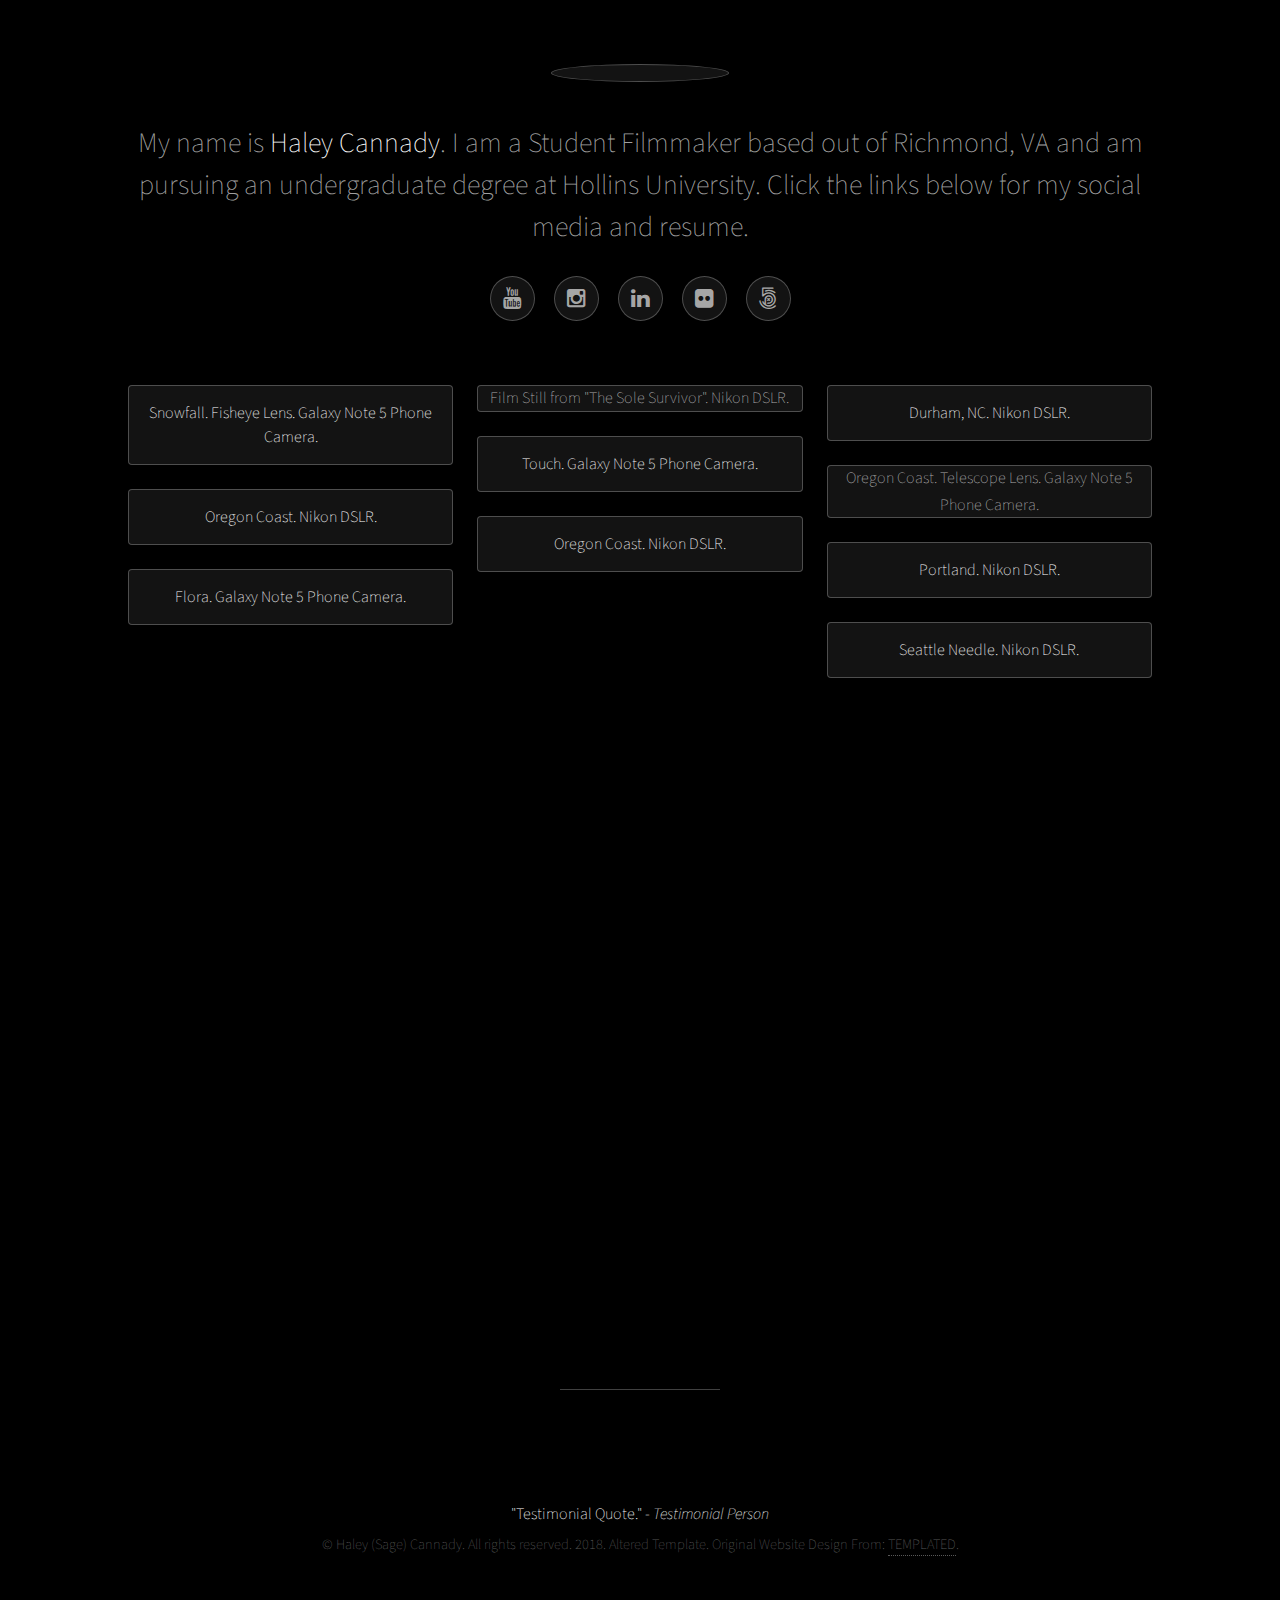
==== index.html @ d5cdd7e7 "Update index.html" ====
<!DOCTYPE HTML>
<!--
	Moon Boy / Haley Cannady
	templated.co @templatedco
	Released for free under the Creative Commons Attribution 3.0 license (templated.co/license)
-->
<html>
	<head>
		<title>Haley Cannady</title>
		<meta charset="utf-8" />
		<meta name="viewport" content="width=device-width, initial-scale=1" />
		<link rel="stylesheet" href="assets/css/main.css" />
	</head>
	<body>

		<!-- Wrapper -->
			<div id="wrapper">

				<!-- Header -->
					<header id="header">
						<span class="avatar"><img src="https://scontent.fric1-1.fna.fbcdn.net/v/t31.0-8/25734127_1582555511839461_4975050147389062259_o.jpg?oh=eb631af591cefde123b485d53cfb34c1&oe=5AF61FCA" alt="" /></span>
						<h1>My name is <strong>Haley Cannady</strong>. I am a Student Filmmaker based out of Richmond, VA and am pursuing an undergraduate degree at
							Hollins University. Click the links below for my social media and resume. <br/></h1>
						<ul class="icons">
							<li><a href="https://www.youtube.com/channel/UCWHWy0XmYpJNbeJctvsEwhA?view_as=subscriber" class="icon style2 fa-youtube"><span class="label">YouTube</span></a></li>
							<li><a href="http://instagram.com/haley.enby/" class="icon style2 fa-instagram"><span class="label">Instagram</span></a></li>
							<li><a href="https://www.linkedin.com/in/haley-c-a7650095/" class="icon style2 fa-linkedin"><span class="label">LinkedIn</span></a></li>
							
							<li><a href="https://www.flickr.com/photos/109452566@N07/" class="icon style2 fa-flickr"><span class="label">Flickr</span></a></li>
							<li><a href="https://docs.google.com/document/d/1BHldwZXmh4MOFCzvn-9ria96l4nuqlLE0DnTk1AbNeA/edit?usp=sharing" class="icon style2 fa-500px"><span class="label">500px</span></a></li>
						</ul>
					</header>

				<!-- Main -->
					<section id="main">

						<!-- Thumbnails -->
							<section class="thumbnails">
								
								<div>
									
									<a href="https://scontent.fric1-1.fna.fbcdn.net/v/t1.0-9/25289227_1575538939207785_6026384958540521913_n.jpg?oh=b5a37dbd33fca67493b76b6307dbc8e8&oe=5AFB6D68">
										<img src="https://scontent.fric1-1.fna.fbcdn.net/v/t1.0-9/25289227_1575538939207785_6026384958540521913_n.jpg?oh=b5a37dbd33fca67493b76b6307dbc8e8&oe=5AFB6D68" alt="" />
										<h3>Snowfall. Fisheye Lens. Galaxy Note 5 Phone Camera.</h3>
									</a>
									<a href="https://scontent.fric1-1.fna.fbcdn.net/v/t31.0-8/19667766_1423302884431392_3955836524807692771_o.jpg?oh=b207fb2671f5d21dd997b18f320eba9c&oe=5AFBEA89">
										<img src="https://scontent.fric1-1.fna.fbcdn.net/v/t31.0-8/19667766_1423302884431392_3955836524807692771_o.jpg?oh=b207fb2671f5d21dd997b18f320eba9c&oe=5AFBEA89" alt="" />
										<h3>Oregon Coast. Nikon DSLR.</h3>
									</a>
									<a href="https://scontent.fric1-1.fna.fbcdn.net/v/t1.0-9/16425787_1272374376190911_5836128299960946914_n.jpg?oh=cfadf21d28d6bdc1be4c9056eb74d18c&oe=5AB23644">
										<img src="https://scontent.fric1-1.fna.fbcdn.net/v/t1.0-9/16425787_1272374376190911_5836128299960946914_n.jpg?oh=cfadf21d28d6bdc1be4c9056eb74d18c&oe=5AB23644" alt="" />
										<h3>Flora. Galaxy Note 5 Phone Camera.</h3>
									</a>
									
								</div>
								
								
								
								
								<div>
									<a href="https://78.media.tumblr.com/37e8f974cc898488645d4db2340b55ce/tumblr_p222ijKlFk1x0465ro2_1280.png">
										<img src="https://78.media.tumblr.com/37e8f974cc898488645d4db2340b55ce/tumblr_p222ijKlFk1x0465ro2_1280.png" alt=""
										<h3>Film Still from "The Sole Survivor". Nikon DSLR.</h3>
							
									<a href="https://scontent.fric1-1.fna.fbcdn.net/v/t31.0-8/15385312_1222842881144061_5099622927341376930_o.jpg?oh=3f4f61f12add662ca950be1e4dcc9495&oe=5ABCD4E4">
										<img src="https://scontent.fric1-1.fna.fbcdn.net/v/t31.0-8/15385312_1222842881144061_5099622927341376930_o.jpg?oh=3f4f61f12add662ca950be1e4dcc9495&oe=5ABCD4E4" alt="" />
										<h3>Touch. Galaxy Note 5 Phone Camera.</h3>
									</a>
									
									<a href="https://scontent.fric1-1.fna.fbcdn.net/v/t31.0-8/19574945_1423312131097134_3594390619895042509_o.jpg?oh=45611ba39d446474f367a12cbf37637c&oe=5AFA096C">
										<img src="https://scontent.fric1-1.fna.fbcdn.net/v/t31.0-8/19574945_1423312131097134_3594390619895042509_o.jpg?oh=45611ba39d446474f367a12cbf37637c&oe=5AFA096C" alt="" />
										<h3>Oregon Coast. Nikon DSLR.</h3>
									</a>
								
									
							
						
								</div>
								
								
								
								<div>
									<a href="https://scontent.fric1-1.fna.fbcdn.net/v/t31.0-8/17834413_1341207252640956_4830466918057448995_o.jpg?oh=d658ee1de7550e0a77082143b8219be1&oe=5AF2BEB8">
										<img src="https://scontent.fric1-1.fna.fbcdn.net/v/t31.0-8/17834413_1341207252640956_4830466918057448995_o.jpg?oh=d658ee1de7550e0a77082143b8219be1&oe=5AF2BEB8" alt="" />
										<h3>Durham, NC. Nikon DSLR.</h3>
									</a>
									<a href="https://scontent.fric1-1.fna.fbcdn.net/v/t1.0-9/19510262_1417466561681691_4295047868784016882_n.jpg?oh=a0f4b514e1fb6064bda4aa5bce4b79d9&oe=5AC1209B">
										<img src="https://scontent.fric1-1.fna.fbcdn.net/v/t1.0-9/19510262_1417466561681691_4295047868784016882_n.jpg?oh=a0f4b514e1fb6064bda4aa5bce4b79d9&oe=5AC1209B" alt=""
										     <h3>Oregon Coast. Telescope Lens. Galaxy Note 5 Phone Camera.</h3>
									</a>
										     
									<a href="https://scontent.fric1-1.fna.fbcdn.net/v/t31.0-8/19488877_1423309244430756_1267019861125192186_o.jpg?oh=cfaf5461f1bddb83ee395c773975ff0c&oe=5AF8BB28">
										<img src="https://scontent.fric1-1.fna.fbcdn.net/v/t31.0-8/19488877_1423309244430756_1267019861125192186_o.jpg?oh=cfaf5461f1bddb83ee395c773975ff0c&oe=5AF8BB28" alt="" />
										<h3>Portland. Nikon DSLR.</h3>
										
									<a href="https://scontent.fric1-1.fna.fbcdn.net/v/t31.0-8/19693408_1423297464431934_7121622503291380096_o.jpg?oh=10377e52cfaabef5353071a21690edab&oe=5ABA5CA9">
										<img src="https://scontent.fric1-1.fna.fbcdn.net/v/t31.0-8/19693408_1423297464431934_7121622503291380096_o.jpg?oh=10377e52cfaabef5353071a21690edab&oe=5ABA5CA9" alt="">
										<h3>Seattle Needle. Nikon DSLR.</h3>
										</a>
								</div>
							</section>
        <center> 
	<iframe width="560" height="315" src="https://www.youtube.com/embed/hv2F-7o_xHo?rel=0" frameborder="0" gesture="media" allow="encrypted-media" allowfullscreen></iframe>
	<iframe width="560" height="315" src="https://www.youtube.com/embed/Ll46Jlo40Gw?rel=0" frameborder="0" gesture="media" allow="encrypted-media" allowfullscreen></iframe>
	</center>
				</section>
				
				

				<!-- Footer -->
					<footer id="footer">
							   <header id="header">
									      <h4> "Testimonial Quote." - <i>Testimonial Person</i> <br/></h4>
						<p>&copy; Haley (Sage) Cannady. All rights reserved. 2018. Altered Template. Original Website Design From: <a href="http://templated.co">TEMPLATED</a>.</p>
					</footer>

			</div>

		<!-- Scripts -->
			<script src="assets/js/jquery.min.js"></script>
			<script src="assets/js/jquery.poptrox.min.js"></script>
			<script src="assets/js/skel.min.js"></script>
			<script src="assets/js/main.js"></script>

	</body>
</html>
---- assets/css/main.css ----
@charset "UTF-8";
@import url(font-awesome.min.css);
@import url("http://fonts.googleapis.com/css?family=Source+Sans+Pro:200");

/*
	Visualize by TEMPLATED
	templated.co @templatedco
	Released for free under the Creative Commons Attribution 3.0 license (templated.co/license)
*/

/* Reset */

	html, body, div, span, applet, object, iframe, h1, h2, h3, h4, h5, h6, p, blockquote, pre, a, abbr, acronym, address, big, cite, code, del, dfn, em, img, ins, kbd, q, s, samp, small, strike, strong, sub, sup, tt, var, b, u, i, center, dl, dt, dd, ol, ul, li, fieldset, form, label, legend, table, caption, tbody, tfoot, thead, tr, th, td, article, aside, canvas, details, embed, figure, figcaption, footer, header, hgroup, menu, nav, output, ruby, section, summary, time, mark, audio, video {
		margin: 0;
		padding: 0;
		border: 0;
		font-size: 100%;
		font: inherit;
		vertical-align: baseline;
	}

	article, aside, details, figcaption, figure, footer, header, hgroup, menu, nav, section {
		display: block;
	}

	body {
		line-height: 1;
	}

	ol, ul {
		list-style: none;
	}

	blockquote, q {
		quotes: none;
	}

	blockquote:before, blockquote:after, q:before, q:after {
		content: '';
		content: none;
	}

	table {
		border-collapse: collapse;
		border-spacing: 0;
	}

	body {
		-webkit-text-size-adjust: none;
	}

/* Box Model */

	*, *:before, *:after {
		-moz-box-sizing: border-box;
		-webkit-box-sizing: border-box;
		box-sizing: border-box;
	}

/* Grid */

	.row {
		border-bottom: solid 1px transparent;
		-moz-box-sizing: border-box;
		-webkit-box-sizing: border-box;
		box-sizing: border-box;
	}

	.row > * {
		float: left;
		-moz-box-sizing: border-box;
		-webkit-box-sizing: border-box;
		box-sizing: border-box;
	}

	.row:after, .row:before {
		content: '';
		display: block;
		clear: both;
		height: 0;
	}

	.row.uniform > * > :first-child {
		margin-top: 0;
	}

	.row.uniform > * > :last-child {
		margin-bottom: 0;
	}

	.row.\30 \25 > * {
		padding: 0 0 0 0em;
	}

	.row.\30 \25 {
		margin: 0 0 -1px 0em;
	}

	.row.uniform.\30 \25 > * {
		padding: 0em 0 0 0em;
	}

	.row.uniform.\30 \25 {
		margin: 0em 0 -1px 0em;
	}

	.row > * {
		padding: 0 0 0 2em;
	}

	.row {
		margin: 0 0 -1px -2em;
	}

	.row.uniform > * {
		padding: 2em 0 0 2em;
	}

	.row.uniform {
		margin: -2em 0 -1px -2em;
	}

	.row.\32 00\25 > * {
		padding: 0 0 0 4em;
	}

	.row.\32 00\25 {
		margin: 0 0 -1px -4em;
	}

	.row.uniform.\32 00\25 > * {
		padding: 4em 0 0 4em;
	}

	.row.uniform.\32 00\25 {
		margin: -4em 0 -1px -4em;
	}

	.row.\31 50\25 > * {
		padding: 0 0 0 3em;
	}

	.row.\31 50\25 {
		margin: 0 0 -1px -3em;
	}

	.row.uniform.\31 50\25 > * {
		padding: 3em 0 0 3em;
	}

	.row.uniform.\31 50\25 {
		margin: -3em 0 -1px -3em;
	}

	.row.\35 0\25 > * {
		padding: 0 0 0 1em;
	}

	.row.\35 0\25 {
		margin: 0 0 -1px -1em;
	}

	.row.uniform.\35 0\25 > * {
		padding: 1em 0 0 1em;
	}

	.row.uniform.\35 0\25 {
		margin: -1em 0 -1px -1em;
	}

	.row.\32 5\25 > * {
		padding: 0 0 0 0.5em;
	}

	.row.\32 5\25 {
		margin: 0 0 -1px -0.5em;
	}

	.row.uniform.\32 5\25 > * {
		padding: 0.5em 0 0 0.5em;
	}

	.row.uniform.\32 5\25 {
		margin: -0.5em 0 -1px -0.5em;
	}

	.\31 2u, .\31 2u\24 {
		width: 100%;
		clear: none;
		margin-left: 0;
	}

	.\31 1u, .\31 1u\24 {
		width: 91.6666666667%;
		clear: none;
		margin-left: 0;
	}

	.\31 0u, .\31 0u\24 {
		width: 83.3333333333%;
		clear: none;
		margin-left: 0;
	}

	.\39 u, .\39 u\24 {
		width: 75%;
		clear: none;
		margin-left: 0;
	}

	.\38 u, .\38 u\24 {
		width: 66.6666666667%;
		clear: none;
		margin-left: 0;
	}

	.\37 u, .\37 u\24 {
		width: 58.3333333333%;
		clear: none;
		margin-left: 0;
	}

	.\36 u, .\36 u\24 {
		width: 50%;
		clear: none;
		margin-left: 0;
	}

	.\35 u, .\35 u\24 {
		width: 41.6666666667%;
		clear: none;
		margin-left: 0;
	}

	.\34 u, .\34 u\24 {
		width: 33.3333333333%;
		clear: none;
		margin-left: 0;
	}

	.\33 u, .\33 u\24 {
		width: 25%;
		clear: none;
		margin-left: 0;
	}

	.\32 u, .\32 u\24 {
		width: 16.6666666667%;
		clear: none;
		margin-left: 0;
	}

	.\31 u, .\31 u\24 {
		width: 8.3333333333%;
		clear: none;
		margin-left: 0;
	}

	.\31 2u\24 + *,
	.\31 1u\24 + *,
	.\31 0u\24 + *,
	.\39 u\24 + *,
	.\38 u\24 + *,
	.\37 u\24 + *,
	.\36 u\24 + *,
	.\35 u\24 + *,
	.\34 u\24 + *,
	.\33 u\24 + *,
	.\32 u\24 + *,
	.\31 u\24 + * {
		clear: left;
	}

	.\-11u {
		margin-left: 91.66667%;
	}

	.\-10u {
		margin-left: 83.33333%;
	}

	.\-9u {
		margin-left: 75%;
	}

	.\-8u {
		margin-left: 66.66667%;
	}

	.\-7u {
		margin-left: 58.33333%;
	}

	.\-6u {
		margin-left: 50%;
	}

	.\-5u {
		margin-left: 41.66667%;
	}

	.\-4u {
		margin-left: 33.33333%;
	}

	.\-3u {
		margin-left: 25%;
	}

	.\-2u {
		margin-left: 16.66667%;
	}

	.\-1u {
		margin-left: 8.33333%;
	}

	@media screen and (max-width: 1680px) {

		.row > * {
			padding: 0 0 0 2em;
		}

		.row {
			margin: 0 0 -1px -2em;
		}

		.row.uniform > * {
			padding: 2em 0 0 2em;
		}

		.row.uniform {
			margin: -2em 0 -1px -2em;
		}

		.row.\32 00\25 > * {
			padding: 0 0 0 4em;
		}

		.row.\32 00\25 {
			margin: 0 0 -1px -4em;
		}

		.row.uniform.\32 00\25 > * {
			padding: 4em 0 0 4em;
		}

		.row.uniform.\32 00\25 {
			margin: -4em 0 -1px -4em;
		}

		.row.\31 50\25 > * {
			padding: 0 0 0 3em;
		}

		.row.\31 50\25 {
			margin: 0 0 -1px -3em;
		}

		.row.uniform.\31 50\25 > * {
			padding: 3em 0 0 3em;
		}

		.row.uniform.\31 50\25 {
			margin: -3em 0 -1px -3em;
		}

		.row.\35 0\25 > * {
			padding: 0 0 0 1em;
		}

		.row.\35 0\25 {
			margin: 0 0 -1px -1em;
		}

		.row.uniform.\35 0\25 > * {
			padding: 1em 0 0 1em;
		}

		.row.uniform.\35 0\25 {
			margin: -1em 0 -1px -1em;
		}

		.row.\32 5\25 > * {
			padding: 0 0 0 0.5em;
		}

		.row.\32 5\25 {
			margin: 0 0 -1px -0.5em;
		}

		.row.uniform.\32 5\25 > * {
			padding: 0.5em 0 0 0.5em;
		}

		.row.uniform.\32 5\25 {
			margin: -0.5em 0 -1px -0.5em;
		}

		.\31 2u\28xlarge\29, .\31 2u\24\28xlarge\29 {
			width: 100%;
			clear: none;
			margin-left: 0;
		}

		.\31 1u\28xlarge\29, .\31 1u\24\28xlarge\29 {
			width: 91.6666666667%;
			clear: none;
			margin-left: 0;
		}

		.\31 0u\28xlarge\29, .\31 0u\24\28xlarge\29 {
			width: 83.3333333333%;
			clear: none;
			margin-left: 0;
		}

		.\39 u\28xlarge\29, .\39 u\24\28xlarge\29 {
			width: 75%;
			clear: none;
			margin-left: 0;
		}

		.\38 u\28xlarge\29, .\38 u\24\28xlarge\29 {
			width: 66.6666666667%;
			clear: none;
			margin-left: 0;
		}

		.\37 u\28xlarge\29, .\37 u\24\28xlarge\29 {
			width: 58.3333333333%;
			clear: none;
			margin-left: 0;
		}

		.\36 u\28xlarge\29, .\36 u\24\28xlarge\29 {
			width: 50%;
			clear: none;
			margin-left: 0;
		}

		.\35 u\28xlarge\29, .\35 u\24\28xlarge\29 {
			width: 41.6666666667%;
			clear: none;
			margin-left: 0;
		}

		.\34 u\28xlarge\29, .\34 u\24\28xlarge\29 {
			width: 33.3333333333%;
			clear: none;
			margin-left: 0;
		}

		.\33 u\28xlarge\29, .\33 u\24\28xlarge\29 {
			width: 25%;
			clear: none;
			margin-left: 0;
		}

		.\32 u\28xlarge\29, .\32 u\24\28xlarge\29 {
			width: 16.6666666667%;
			clear: none;
			margin-left: 0;
		}

		.\31 u\28xlarge\29, .\31 u\24\28xlarge\29 {
			width: 8.3333333333%;
			clear: none;
			margin-left: 0;
		}

		.\31 2u\24\28xlarge\29 + *,
		.\31 1u\24\28xlarge\29 + *,
		.\31 0u\24\28xlarge\29 + *,
		.\39 u\24\28xlarge\29 + *,
		.\38 u\24\28xlarge\29 + *,
		.\37 u\24\28xlarge\29 + *,
		.\36 u\24\28xlarge\29 + *,
		.\35 u\24\28xlarge\29 + *,
		.\34 u\24\28xlarge\29 + *,
		.\33 u\24\28xlarge\29 + *,
		.\32 u\24\28xlarge\29 + *,
		.\31 u\24\28xlarge\29 + * {
			clear: left;
		}

		.\-11u\28xlarge\29 {
			margin-left: 91.66667%;
		}

		.\-10u\28xlarge\29 {
			margin-left: 83.33333%;
		}

		.\-9u\28xlarge\29 {
			margin-left: 75%;
		}

		.\-8u\28xlarge\29 {
			margin-left: 66.66667%;
		}

		.\-7u\28xlarge\29 {
			margin-left: 58.33333%;
		}

		.\-6u\28xlarge\29 {
			margin-left: 50%;
		}

		.\-5u\28xlarge\29 {
			margin-left: 41.66667%;
		}

		.\-4u\28xlarge\29 {
			margin-left: 33.33333%;
		}

		.\-3u\28xlarge\29 {
			margin-left: 25%;
		}

		.\-2u\28xlarge\29 {
			margin-left: 16.66667%;
		}

		.\-1u\28xlarge\29 {
			margin-left: 8.33333%;
		}

	}

	@media screen and (max-width: 1280px) {

		.row > * {
			padding: 0 0 0 2em;
		}

		.row {
			margin: 0 0 -1px -2em;
		}

		.row.uniform > * {
			padding: 2em 0 0 2em;
		}

		.row.uniform {
			margin: -2em 0 -1px -2em;
		}

		.row.\32 00\25 > * {
			padding: 0 0 0 4em;
		}

		.row.\32 00\25 {
			margin: 0 0 -1px -4em;
		}

		.row.uniform.\32 00\25 > * {
			padding: 4em 0 0 4em;
		}

		.row.uniform.\32 00\25 {
			margin: -4em 0 -1px -4em;
		}

		.row.\31 50\25 > * {
			padding: 0 0 0 3em;
		}

		.row.\31 50\25 {
			margin: 0 0 -1px -3em;
		}

		.row.uniform.\31 50\25 > * {
			padding: 3em 0 0 3em;
		}

		.row.uniform.\31 50\25 {
			margin: -3em 0 -1px -3em;
		}

		.row.\35 0\25 > * {
			padding: 0 0 0 1em;
		}

		.row.\35 0\25 {
			margin: 0 0 -1px -1em;
		}

		.row.uniform.\35 0\25 > * {
			padding: 1em 0 0 1em;
		}

		.row.uniform.\35 0\25 {
			margin: -1em 0 -1px -1em;
		}

		.row.\32 5\25 > * {
			padding: 0 0 0 0.5em;
		}

		.row.\32 5\25 {
			margin: 0 0 -1px -0.5em;
		}

		.row.uniform.\32 5\25 > * {
			padding: 0.5em 0 0 0.5em;
		}

		.row.uniform.\32 5\25 {
			margin: -0.5em 0 -1px -0.5em;
		}

		.\31 2u\28large\29, .\31 2u\24\28large\29 {
			width: 100%;
			clear: none;
			margin-left: 0;
		}

		.\31 1u\28large\29, .\31 1u\24\28large\29 {
			width: 91.6666666667%;
			clear: none;
			margin-left: 0;
		}

		.\31 0u\28large\29, .\31 0u\24\28large\29 {
			width: 83.3333333333%;
			clear: none;
			margin-left: 0;
		}

		.\39 u\28large\29, .\39 u\24\28large\29 {
			width: 75%;
			clear: none;
			margin-left: 0;
		}

		.\38 u\28large\29, .\38 u\24\28large\29 {
			width: 66.6666666667%;
			clear: none;
			margin-left: 0;
		}

		.\37 u\28large\29, .\37 u\24\28large\29 {
			width: 58.3333333333%;
			clear: none;
			margin-left: 0;
		}

		.\36 u\28large\29, .\36 u\24\28large\29 {
			width: 50%;
			clear: none;
			margin-left: 0;
		}

		.\35 u\28large\29, .\35 u\24\28large\29 {
			width: 41.6666666667%;
			clear: none;
			margin-left: 0;
		}

		.\34 u\28large\29, .\34 u\24\28large\29 {
			width: 33.3333333333%;
			clear: none;
			margin-left: 0;
		}

		.\33 u\28large\29, .\33 u\24\28large\29 {
			width: 25%;
			clear: none;
			margin-left: 0;
		}

		.\32 u\28large\29, .\32 u\24\28large\29 {
			width: 16.6666666667%;
			clear: none;
			margin-left: 0;
		}

		.\31 u\28large\29, .\31 u\24\28large\29 {
			width: 8.3333333333%;
			clear: none;
			margin-left: 0;
		}

		.\31 2u\24\28large\29 + *,
		.\31 1u\24\28large\29 + *,
		.\31 0u\24\28large\29 + *,
		.\39 u\24\28large\29 + *,
		.\38 u\24\28large\29 + *,
		.\37 u\24\28large\29 + *,
		.\36 u\24\28large\29 + *,
		.\35 u\24\28large\29 + *,
		.\34 u\24\28large\29 + *,
		.\33 u\24\28large\29 + *,
		.\32 u\24\28large\29 + *,
		.\31 u\24\28large\29 + * {
			clear: left;
		}

		.\-11u\28large\29 {
			margin-left: 91.66667%;
		}

		.\-10u\28large\29 {
			margin-left: 83.33333%;
		}

		.\-9u\28large\29 {
			margin-left: 75%;
		}

		.\-8u\28large\29 {
			margin-left: 66.66667%;
		}

		.\-7u\28large\29 {
			margin-left: 58.33333%;
		}

		.\-6u\28large\29 {
			margin-left: 50%;
		}

		.\-5u\28large\29 {
			margin-left: 41.66667%;
		}

		.\-4u\28large\29 {
			margin-left: 33.33333%;
		}

		.\-3u\28large\29 {
			margin-left: 25%;
		}

		.\-2u\28large\29 {
			margin-left: 16.66667%;
		}

		.\-1u\28large\29 {
			margin-left: 8.33333%;
		}

	}

	@media screen and (max-width: 980px) {

		.row > * {
			padding: 0 0 0 2em;
		}

		.row {
			margin: 0 0 -1px -2em;
		}

		.row.uniform > * {
			padding: 2em 0 0 2em;
		}

		.row.uniform {
			margin: -2em 0 -1px -2em;
		}

		.row.\32 00\25 > * {
			padding: 0 0 0 4em;
		}

		.row.\32 00\25 {
			margin: 0 0 -1px -4em;
		}

		.row.uniform.\32 00\25 > * {
			padding: 4em 0 0 4em;
		}

		.row.uniform.\32 00\25 {
			margin: -4em 0 -1px -4em;
		}

		.row.\31 50\25 > * {
			padding: 0 0 0 3em;
		}

		.row.\31 50\25 {
			margin: 0 0 -1px -3em;
		}

		.row.uniform.\31 50\25 > * {
			padding: 3em 0 0 3em;
		}

		.row.uniform.\31 50\25 {
			margin: -3em 0 -1px -3em;
		}

		.row.\35 0\25 > * {
			padding: 0 0 0 1em;
		}

		.row.\35 0\25 {
			margin: 0 0 -1px -1em;
		}

		.row.uniform.\35 0\25 > * {
			padding: 1em 0 0 1em;
		}

		.row.uniform.\35 0\25 {
			margin: -1em 0 -1px -1em;
		}

		.row.\32 5\25 > * {
			padding: 0 0 0 0.5em;
		}

		.row.\32 5\25 {
			margin: 0 0 -1px -0.5em;
		}

		.row.uniform.\32 5\25 > * {
			padding: 0.5em 0 0 0.5em;
		}

		.row.uniform.\32 5\25 {
			margin: -0.5em 0 -1px -0.5em;
		}

		.\31 2u\28medium\29, .\31 2u\24\28medium\29 {
			width: 100%;
			clear: none;
			margin-left: 0;
		}

		.\31 1u\28medium\29, .\31 1u\24\28medium\29 {
			width: 91.6666666667%;
			clear: none;
			margin-left: 0;
		}

		.\31 0u\28medium\29, .\31 0u\24\28medium\29 {
			width: 83.3333333333%;
			clear: none;
			margin-left: 0;
		}

		.\39 u\28medium\29, .\39 u\24\28medium\29 {
			width: 75%;
			clear: none;
			margin-left: 0;
		}

		.\38 u\28medium\29, .\38 u\24\28medium\29 {
			width: 66.6666666667%;
			clear: none;
			margin-left: 0;
		}

		.\37 u\28medium\29, .\37 u\24\28medium\29 {
			width: 58.3333333333%;
			clear: none;
			margin-left: 0;
		}

		.\36 u\28medium\29, .\36 u\24\28medium\29 {
			width: 50%;
			clear: none;
			margin-left: 0;
		}

		.\35 u\28medium\29, .\35 u\24\28medium\29 {
			width: 41.6666666667%;
			clear: none;
			margin-left: 0;
		}

		.\34 u\28medium\29, .\34 u\24\28medium\29 {
			width: 33.3333333333%;
			clear: none;
			margin-left: 0;
		}

		.\33 u\28medium\29, .\33 u\24\28medium\29 {
			width: 25%;
			clear: none;
			margin-left: 0;
		}

		.\32 u\28medium\29, .\32 u\24\28medium\29 {
			width: 16.6666666667%;
			clear: none;
			margin-left: 0;
		}

		.\31 u\28medium\29, .\31 u\24\28medium\29 {
			width: 8.3333333333%;
			clear: none;
			margin-left: 0;
		}

		.\31 2u\24\28medium\29 + *,
		.\31 1u\24\28medium\29 + *,
		.\31 0u\24\28medium\29 + *,
		.\39 u\24\28medium\29 + *,
		.\38 u\24\28medium\29 + *,
		.\37 u\24\28medium\29 + *,
		.\36 u\24\28medium\29 + *,
		.\35 u\24\28medium\29 + *,
		.\34 u\24\28medium\29 + *,
		.\33 u\24\28medium\29 + *,
		.\32 u\24\28medium\29 + *,
		.\31 u\24\28medium\29 + * {
			clear: left;
		}

		.\-11u\28medium\29 {
			margin-left: 91.66667%;
		}

		.\-10u\28medium\29 {
			margin-left: 83.33333%;
		}

		.\-9u\28medium\29 {
			margin-left: 75%;
		}

		.\-8u\28medium\29 {
			margin-left: 66.66667%;
		}

		.\-7u\28medium\29 {
			margin-left: 58.33333%;
		}

		.\-6u\28medium\29 {
			margin-left: 50%;
		}

		.\-5u\28medium\29 {
			margin-left: 41.66667%;
		}

		.\-4u\28medium\29 {
			margin-left: 33.33333%;
		}

		.\-3u\28medium\29 {
			margin-left: 25%;
		}

		.\-2u\28medium\29 {
			margin-left: 16.66667%;
		}

		.\-1u\28medium\29 {
			margin-left: 8.33333%;
		}

	}

	@media screen and (max-width: 736px) {

		.row > * {
			padding: 0 0 0 2em;
		}

		.row {
			margin: 0 0 -1px -2em;
		}

		.row.uniform > * {
			padding: 2em 0 0 2em;
		}

		.row.uniform {
			margin: -2em 0 -1px -2em;
		}

		.row.\32 00\25 > * {
			padding: 0 0 0 4em;
		}

		.row.\32 00\25 {
			margin: 0 0 -1px -4em;
		}

		.row.uniform.\32 00\25 > * {
			padding: 4em 0 0 4em;
		}

		.row.uniform.\32 00\25 {
			margin: -4em 0 -1px -4em;
		}

		.row.\31 50\25 > * {
			padding: 0 0 0 3em;
		}

		.row.\31 50\25 {
			margin: 0 0 -1px -3em;
		}

		.row.uniform.\31 50\25 > * {
			padding: 3em 0 0 3em;
		}

		.row.uniform.\31 50\25 {
			margin: -3em 0 -1px -3em;
		}

		.row.\35 0\25 > * {
			padding: 0 0 0 1em;
		}

		.row.\35 0\25 {
			margin: 0 0 -1px -1em;
		}

		.row.uniform.\35 0\25 > * {
			padding: 1em 0 0 1em;
		}

		.row.uniform.\35 0\25 {
			margin: -1em 0 -1px -1em;
		}

		.row.\32 5\25 > * {
			padding: 0 0 0 0.5em;
		}

		.row.\32 5\25 {
			margin: 0 0 -1px -0.5em;
		}

		.row.uniform.\32 5\25 > * {
			padding: 0.5em 0 0 0.5em;
		}

		.row.uniform.\32 5\25 {
			margin: -0.5em 0 -1px -0.5em;
		}

		.\31 2u\28small\29, .\31 2u\24\28small\29 {
			width: 100%;
			clear: none;
			margin-left: 0;
		}

		.\31 1u\28small\29, .\31 1u\24\28small\29 {
			width: 91.6666666667%;
			clear: none;
			margin-left: 0;
		}

		.\31 0u\28small\29, .\31 0u\24\28small\29 {
			width: 83.3333333333%;
			clear: none;
			margin-left: 0;
		}

		.\39 u\28small\29, .\39 u\24\28small\29 {
			width: 75%;
			clear: none;
			margin-left: 0;
		}

		.\38 u\28small\29, .\38 u\24\28small\29 {
			width: 66.6666666667%;
			clear: none;
			margin-left: 0;
		}

		.\37 u\28small\29, .\37 u\24\28small\29 {
			width: 58.3333333333%;
			clear: none;
			margin-left: 0;
		}

		.\36 u\28small\29, .\36 u\24\28small\29 {
			width: 50%;
			clear: none;
			margin-left: 0;
		}

		.\35 u\28small\29, .\35 u\24\28small\29 {
			width: 41.6666666667%;
			clear: none;
			margin-left: 0;
		}

		.\34 u\28small\29, .\34 u\24\28small\29 {
			width: 33.3333333333%;
			clear: none;
			margin-left: 0;
		}

		.\33 u\28small\29, .\33 u\24\28small\29 {
			width: 25%;
			clear: none;
			margin-left: 0;
		}

		.\32 u\28small\29, .\32 u\24\28small\29 {
			width: 16.6666666667%;
			clear: none;
			margin-left: 0;
		}

		.\31 u\28small\29, .\31 u\24\28small\29 {
			width: 8.3333333333%;
			clear: none;
			margin-left: 0;
		}

		.\31 2u\24\28small\29 + *,
		.\31 1u\24\28small\29 + *,
		.\31 0u\24\28small\29 + *,
		.\39 u\24\28small\29 + *,
		.\38 u\24\28small\29 + *,
		.\37 u\24\28small\29 + *,
		.\36 u\24\28small\29 + *,
		.\35 u\24\28small\29 + *,
		.\34 u\24\28small\29 + *,
		.\33 u\24\28small\29 + *,
		.\32 u\24\28small\29 + *,
		.\31 u\24\28small\29 + * {
			clear: left;
		}

		.\-11u\28small\29 {
			margin-left: 91.66667%;
		}

		.\-10u\28small\29 {
			margin-left: 83.33333%;
		}

		.\-9u\28small\29 {
			margin-left: 75%;
		}

		.\-8u\28small\29 {
			margin-left: 66.66667%;
		}

		.\-7u\28small\29 {
			margin-left: 58.33333%;
		}

		.\-6u\28small\29 {
			margin-left: 50%;
		}

		.\-5u\28small\29 {
			margin-left: 41.66667%;
		}

		.\-4u\28small\29 {
			margin-left: 33.33333%;
		}

		.\-3u\28small\29 {
			margin-left: 25%;
		}

		.\-2u\28small\29 {
			margin-left: 16.66667%;
		}

		.\-1u\28small\29 {
			margin-left: 8.33333%;
		}

	}

	@media screen and (max-width: 480px) {

		.row > * {
			padding: 0 0 0 2em;
		}

		.row {
			margin: 0 0 -1px -2em;
		}

		.row.uniform > * {
			padding: 2em 0 0 2em;
		}

		.row.uniform {
			margin: -2em 0 -1px -2em;
		}

		.row.\32 00\25 > * {
			padding: 0 0 0 4em;
		}

		.row.\32 00\25 {
			margin: 0 0 -1px -4em;
		}

		.row.uniform.\32 00\25 > * {
			padding: 4em 0 0 4em;
		}

		.row.uniform.\32 00\25 {
			margin: -4em 0 -1px -4em;
		}

		.row.\31 50\25 > * {
			padding: 0 0 0 3em;
		}

		.row.\31 50\25 {
			margin: 0 0 -1px -3em;
		}

		.row.uniform.\31 50\25 > * {
			padding: 3em 0 0 3em;
		}

		.row.uniform.\31 50\25 {
			margin: -3em 0 -1px -3em;
		}

		.row.\35 0\25 > * {
			padding: 0 0 0 1em;
		}

		.row.\35 0\25 {
			margin: 0 0 -1px -1em;
		}

		.row.uniform.\35 0\25 > * {
			padding: 1em 0 0 1em;
		}

		.row.uniform.\35 0\25 {
			margin: -1em 0 -1px -1em;
		}

		.row.\32 5\25 > * {
			padding: 0 0 0 0.5em;
		}

		.row.\32 5\25 {
			margin: 0 0 -1px -0.5em;
		}

		.row.uniform.\32 5\25 > * {
			padding: 0.5em 0 0 0.5em;
		}

		.row.uniform.\32 5\25 {
			margin: -0.5em 0 -1px -0.5em;
		}

		.\31 2u\28xsmall\29, .\31 2u\24\28xsmall\29 {
			width: 100%;
			clear: none;
			margin-left: 0;
		}

		.\31 1u\28xsmall\29, .\31 1u\24\28xsmall\29 {
			width: 91.6666666667%;
			clear: none;
			margin-left: 0;
		}

		.\31 0u\28xsmall\29, .\31 0u\24\28xsmall\29 {
			width: 83.3333333333%;
			clear: none;
			margin-left: 0;
		}

		.\39 u\28xsmall\29, .\39 u\24\28xsmall\29 {
			width: 75%;
			clear: none;
			margin-left: 0;
		}

		.\38 u\28xsmall\29, .\38 u\24\28xsmall\29 {
			width: 66.6666666667%;
			clear: none;
			margin-left: 0;
		}

		.\37 u\28xsmall\29, .\37 u\24\28xsmall\29 {
			width: 58.3333333333%;
			clear: none;
			margin-left: 0;
		}

		.\36 u\28xsmall\29, .\36 u\24\28xsmall\29 {
			width: 50%;
			clear: none;
			margin-left: 0;
		}

		.\35 u\28xsmall\29, .\35 u\24\28xsmall\29 {
			width: 41.6666666667%;
			clear: none;
			margin-left: 0;
		}

		.\34 u\28xsmall\29, .\34 u\24\28xsmall\29 {
			width: 33.3333333333%;
			clear: none;
			margin-left: 0;
		}

		.\33 u\28xsmall\29, .\33 u\24\28xsmall\29 {
			width: 25%;
			clear: none;
			margin-left: 0;
		}

		.\32 u\28xsmall\29, .\32 u\24\28xsmall\29 {
			width: 16.6666666667%;
			clear: none;
			margin-left: 0;
		}

		.\31 u\28xsmall\29, .\31 u\24\28xsmall\29 {
			width: 8.3333333333%;
			clear: none;
			margin-left: 0;
		}

		.\31 2u\24\28xsmall\29 + *,
		.\31 1u\24\28xsmall\29 + *,
		.\31 0u\24\28xsmall\29 + *,
		.\39 u\24\28xsmall\29 + *,
		.\38 u\24\28xsmall\29 + *,
		.\37 u\24\28xsmall\29 + *,
		.\36 u\24\28xsmall\29 + *,
		.\35 u\24\28xsmall\29 + *,
		.\34 u\24\28xsmall\29 + *,
		.\33 u\24\28xsmall\29 + *,
		.\32 u\24\28xsmall\29 + *,
		.\31 u\24\28xsmall\29 + * {
			clear: left;
		}

		.\-11u\28xsmall\29 {
			margin-left: 91.66667%;
		}

		.\-10u\28xsmall\29 {
			margin-left: 83.33333%;
		}

		.\-9u\28xsmall\29 {
			margin-left: 75%;
		}

		.\-8u\28xsmall\29 {
			margin-left: 66.66667%;
		}

		.\-7u\28xsmall\29 {
			margin-left: 58.33333%;
		}

		.\-6u\28xsmall\29 {
			margin-left: 50%;
		}

		.\-5u\28xsmall\29 {
			margin-left: 41.66667%;
		}

		.\-4u\28xsmall\29 {
			margin-left: 33.33333%;
		}

		.\-3u\28xsmall\29 {
			margin-left: 25%;
		}

		.\-2u\28xsmall\29 {
			margin-left: 16.66667%;
		}

		.\-1u\28xsmall\29 {
			margin-left: 8.33333%;
		}

	}

/* Basic */

	@-ms-viewport {
		width: device-width;
	}

	body {
		-ms-overflow-style: scrollbar;
	}

	@media screen and (max-width: 480px) {

		html, body {
			min-width: 320px;
		}

	}

	body {
		background-color: #000;
		background-image: url("http://www.solidbackgrounds.com/images/2560x1440/2560x1440-lavender-blue-solid-color-background.jpg");
		background-size: cover;
		background-position: top center;
	}

		body.is-loading *, body.is-loading *:before, body.is-loading *:after {
			-moz-animation: none !important;
			-webkit-animation: none !important;
			-ms-animation: none !important;
			animation: none !important;
			-moz-transition: none !important;
			-webkit-transition: none !important;
			-ms-transition: none !important;
			transition: none !important;
		}

/* Type */

	body, input, select, textarea {
		color: rgba(255, 255, 255, 0.65);
		font-family: "Source Sans Pro", Helvetica, sans-serif;
		font-size: 13pt;
		font-weight: 200;
		line-height: 1.65;
	}

		@media screen and (max-width: 1280px) {

			body, input, select, textarea {
				font-size: 12pt;
			}

		}

	a {
		color: inherit;
		text-decoration: none;
		border-bottom: dotted 1px rgba(255, 255, 255, 0.35);
		-moz-transition: border-bottom-color 0.2s ease-in-out, color 0.2s ease-in-out;
		-webkit-transition: border-bottom-color 0.2s ease-in-out, color 0.2s ease-in-out;
		-ms-transition: border-bottom-color 0.2s ease-in-out, color 0.2s ease-in-out;
		transition: border-bottom-color 0.2s ease-in-out, color 0.2s ease-in-out;
	}

		a:hover {
			color: #ffffff;
			border-bottom-color: transparent;
		}

	strong, b {
		color: #ffffff;
		font-weight: 200;
	}

	em, i {
		font-style: italic;
	}

	p {
		margin: 0 0 2em 0;
	}

	h1, h2, h3, h4, h5, h6 {
		color: #ffffff;
		font-weight: 200;
		line-height: 1.5;
		margin: 0 0 1em 0;
	}

		h1 a, h2 a, h3 a, h4 a, h5 a, h6 a {
			color: inherit;
			text-decoration: none;
		}

		@media screen and (max-width: 980px) {

			h1 br, h2 br, h3 br, h4 br, h5 br, h6 br {
				display: none;
			}

		}

	h1 {
		font-size: 1.75em;
	}

		@media screen and (max-width: 980px) {

			h1 {
				font-size: 1.5em;
			}

		}

		@media screen and (max-width: 736px) {

			h1 {
				font-size: 1.25em;
			}

		}

	h2 {
		font-size: 1.35em;
	}

		@media screen and (max-width: 736px) {

			h2 {
				font-size: 1em;
			}

		}

	h3 {
		font-size: 1em;
	}

	h4 {
		font-size: 1em;
	}

	h5 {
		font-size: 0.9em;
	}

	h6 {
		font-size: 0.7em;
	}

	sub {
		font-size: 0.8em;
		position: relative;
		top: 0.5em;
	}

	sup {
		font-size: 0.8em;
		position: relative;
		top: -0.5em;
	}

	blockquote {
		border-left: solid 4px rgba(255, 255, 255, 0.25);
		font-style: italic;
		margin: 0 0 2em 0;
		padding: 0.5em 0 0.5em 2em;
	}

	code {
		background: rgba(255, 255, 255, 0.075);
		border-radius: 4px;
		border: solid 1px rgba(255, 255, 255, 0.25);
		font-family: "Courier New", monospace;
		font-size: 0.9em;
		margin: 0 0.25em;
		padding: 0.25em 0.65em;
	}

	pre {
		-webkit-overflow-scrolling: touch;
		font-family: "Courier New", monospace;
		font-size: 0.9em;
		margin: 0 0 2em 0;
	}

		pre code {
			display: block;
			line-height: 1.75;
			padding: 1em 1.5em;
			overflow-x: auto;
		}

	hr {
		border: 0;
		border-bottom: solid 1px rgba(255, 255, 255, 0.25);
		margin: 2em 0;
	}

		hr.major {
			margin: 3em 0;
		}

	.align-left {
		text-align: left;
	}

	.align-center {
		text-align: center;
	}

	.align-right {
		text-align: right;
	}

/* Section/Article */

	section.special, article.special {
		text-align: center;
	}

	header p {
		color: rgba(255, 255, 255, 0.35);
		position: relative;
		margin: 0 0 1.5em 0;
	}

	header h2 + p {
		font-size: 1.25em;
		margin-top: -1em;
	}

	header h3 + p {
		font-size: 1.1em;
		margin-top: -0.8em;
	}

	header h4 + p,
	header h5 + p,
	header h6 + p {
		font-size: 0.9em;
		margin-top: -0.6em;
	}

/* Form */

	form {
		margin: 0 0 2em 0;
	}

	label {
		color: #ffffff;
		display: block;
		font-size: 0.9em;
		font-weight: 200;
		margin: 0 0 1em 0;
	}

	input[type="text"],
	input[type="password"],
	input[type="email"],
	input[type="tel"],
	select,
	textarea {
		-moz-appearance: none;
		-webkit-appearance: none;
		-ms-appearance: none;
		appearance: none;
		background: rgba(255, 255, 255, 0.075);
		border-radius: 4px;
		border: none;
		border: solid 1px rgba(255, 255, 255, 0.25);
		color: inherit;
		display: block;
		outline: 0;
		padding: 0 1em;
		text-decoration: none;
		width: 100%;
	}

		input[type="text"]:invalid,
		input[type="password"]:invalid,
		input[type="email"]:invalid,
		input[type="tel"]:invalid,
		select:invalid,
		textarea:invalid {
			box-shadow: none;
		}

		input[type="text"]:focus,
		input[type="password"]:focus,
		input[type="email"]:focus,
		input[type="tel"]:focus,
		select:focus,
		textarea:focus {
			border-color: #FF6382;
			box-shadow: 0 0 0 1px #FF6382;
		}

	.select-wrapper {
		text-decoration: none;
		display: block;
		position: relative;
	}

		.select-wrapper:before {
			content: "";
			-moz-osx-font-smoothing: grayscale;
			-webkit-font-smoothing: antialiased;
			font-family: FontAwesome;
			font-style: normal;
			font-weight: normal;
			text-transform: none !important;
		}

		.select-wrapper:before {
			color: rgba(255, 255, 255, 0.25);
			display: block;
			height: 2.75em;
			line-height: 2.75em;
			pointer-events: none;
			position: absolute;
			right: 0;
			text-align: center;
			top: 0;
			width: 2.75em;
		}

		.select-wrapper select::-ms-expand {
			display: none;
		}

	input[type="text"],
	input[type="password"],
	input[type="email"],
	select {
		height: 2.75em;
	}

	textarea {
		padding: 0.75em 1em;
	}

	input[type="checkbox"],
	input[type="radio"] {
		-moz-appearance: none;
		-webkit-appearance: none;
		-ms-appearance: none;
		appearance: none;
		display: block;
		float: left;
		margin-right: -2em;
		opacity: 0;
		width: 1em;
		z-index: -1;
	}

		input[type="checkbox"] + label,
		input[type="radio"] + label {
			text-decoration: none;
			color: rgba(255, 255, 255, 0.65);
			cursor: pointer;
			display: inline-block;
			font-size: 1em;
			font-weight: 200;
			padding-left: 2.4em;
			padding-right: 0.75em;
			position: relative;
		}

			input[type="checkbox"] + label:before,
			input[type="radio"] + label:before {
				-moz-osx-font-smoothing: grayscale;
				-webkit-font-smoothing: antialiased;
				font-family: FontAwesome;
				font-style: normal;
				font-weight: normal;
				text-transform: none !important;
			}

			input[type="checkbox"] + label:before,
			input[type="radio"] + label:before {
				background: rgba(255, 255, 255, 0.075);
				border-radius: 4px;
				border: solid 1px rgba(255, 255, 255, 0.25);
				content: '';
				display: inline-block;
				height: 1.65em;
				left: 0;
				line-height: 1.58125em;
				position: absolute;
				text-align: center;
				top: 0;
				width: 1.65em;
			}

		input[type="checkbox"]:checked + label:before,
		input[type="radio"]:checked + label:before {
			background: #FF6382;
			border-color: #FF6382;
			color: #ffffff;
			content: '\f00c';
		}

		input[type="checkbox"]:focus + label:before,
		input[type="radio"]:focus + label:before {
			border-color: #FF6382;
			box-shadow: 0 0 0 1px #FF6382;
		}

	input[type="checkbox"] + label:before {
		border-radius: 4px;
	}

	input[type="radio"] + label:before {
		border-radius: 100%;
	}

	::-webkit-input-placeholder {
		color: rgba(255, 255, 255, 0.35) !important;
		opacity: 1.0;
	}

	:-moz-placeholder {
		color: rgba(255, 255, 255, 0.35) !important;
		opacity: 1.0;
	}

	::-moz-placeholder {
		color: rgba(255, 255, 255, 0.35) !important;
		opacity: 1.0;
	}

	:-ms-input-placeholder {
		color: rgba(255, 255, 255, 0.35) !important;
		opacity: 1.0;
	}

	.formerize-placeholder {
		color: rgba(255, 255, 255, 0.35) !important;
		opacity: 1.0;
	}

/* Box */

	.box {
		border-radius: 4px;
		border: solid 1px rgba(255, 255, 255, 0.25);
		margin-bottom: 2em;
		padding: 1.5em;
	}

		.box > :last-child,
		.box > :last-child > :last-child,
		.box > :last-child > :last-child > :last-child {
			margin-bottom: 0;
		}

		.box.alt {
			border: 0;
			border-radius: 0;
			padding: 0;
		}

/* Icon */

	.icon {
		text-decoration: none;
		border-bottom: none;
		position: relative;
	}

		.icon:before {
			-moz-osx-font-smoothing: grayscale;
			-webkit-font-smoothing: antialiased;
			font-family: FontAwesome;
			font-style: normal;
			font-weight: normal;
			text-transform: none !important;
		}

		.icon > .label {
			display: none;
		}

		.icon.style2 {
			-moz-transition: all 0.2s ease;
			-webkit-transition: all 0.2s ease;
			-ms-transition: all 0.2s ease;
			transition: all 0.2s ease;
			border-radius: 100%;
			display: inline-block;
			padding: 0.5em;
			border: solid 1px rgba(255, 255, 255, 0.25);
			background-color: rgba(255, 255, 255, 0.075);
		}

			.icon.style2:before {
				display: block;
				width: 1.25em;
				height: 1.25em;
				line-height: 1.25em;
				font-size: 1.35em;
			}

			.icon.style2:hover {
				background-color: rgba(255, 255, 255, 0.25);
			}

			@media screen and (max-width: 736px) {

				.icon.style2:before {
					font-size: 1em;
				}

			}

/* Image */

	.image {
		border-radius: 4px;
		border: 0;
		display: inline-block;
		position: relative;
	}

		.image img {
			border-radius: 4px;
			display: block;
		}

		.image.left, .image.right {
			max-width: 40%;
		}

			.image.left img, .image.right img {
				width: 100%;
			}

		.image.left {
			float: left;
			padding: 0 1.5em 1em 0;
			top: 0.25em;
		}

		.image.right {
			float: right;
			padding: 0 0 1em 1.5em;
			top: 0.25em;
		}

		.image.fit {
			display: block;
			margin: 0 0 2em 0;
			width: 100%;
		}

			.image.fit img {
				width: 100%;
			}

		.image.main {
			display: block;
			margin: 0 0 3em 0;
			width: 100%;
		}

			.image.main img {
				width: 100%;
			}

/* List */

	ol {
		list-style: decimal;
		margin: 0 0 2em 0;
		padding-left: 1.25em;
	}

		ol li {
			padding-left: 0.25em;
		}

	ul {
		list-style: disc;
		margin: 0 0 2em 0;
		padding-left: 1em;
	}

		ul li {
			padding-left: 0.5em;
		}

		ul.alt {
			list-style: none;
			padding-left: 0;
		}

			ul.alt li {
				border-top: solid 1px rgba(255, 255, 255, 0.25);
				padding: 0.5em 0;
			}

				ul.alt li:first-child {
					border-top: 0;
					padding-top: 0;
				}

		ul.icons {
			cursor: default;
			list-style: none;
			padding-left: 0;
		}

			ul.icons li {
				display: inline-block;
				padding: 0 1em 0 0;
			}

				ul.icons li:last-child {
					padding-right: 0;
				}

		ul.actions {
			cursor: default;
			list-style: none;
			padding-left: 0;
		}

			ul.actions li {
				display: inline-block;
				padding: 0 1em 0 0;
				vertical-align: middle;
			}

				ul.actions li:last-child {
					padding-right: 0;
				}

			ul.actions.small li {
				padding: 0 0.5em 0 0;
			}

			ul.actions.vertical li {
				display: block;
				padding: 1em 0 0 0;
			}

				ul.actions.vertical li:first-child {
					padding-top: 0;
				}

				ul.actions.vertical li > * {
					margin-bottom: 0;
				}

			ul.actions.vertical.small li {
				padding: 0.5em 0 0 0;
			}

				ul.actions.vertical.small li:first-child {
					padding-top: 0;
				}

			ul.actions.fit {
				display: table;
				margin-left: -1em;
				padding: 0;
				table-layout: fixed;
				width: calc(100% + 1em);
			}

				ul.actions.fit li {
					display: table-cell;
					padding: 0 0 0 1em;
				}

					ul.actions.fit li > * {
						margin-bottom: 0;
					}

				ul.actions.fit.small {
					margin-left: -0.5em;
					width: calc(100% + 0.5em);
				}

					ul.actions.fit.small li {
						padding: 0 0 0 0.5em;
					}

			@media screen and (max-width: 480px) {

				ul.actions {
					margin: 0 0 2em 0;
				}

					ul.actions li {
						padding: 1em 0 0 0;
						display: block;
						text-align: center;
						width: 100%;
					}

						ul.actions li:first-child {
							padding-top: 0;
						}

						ul.actions li > * {
							width: 100%;
							margin: 0 !important;
						}

							ul.actions li > *.icon:before {
								margin-left: -2em;
							}

					ul.actions.small li {
						padding: 0.5em 0 0 0;
					}

						ul.actions.small li:first-child {
							padding-top: 0;
						}

			}

	dl {
		margin: 0 0 2em 0;
	}

		dl dt {
			display: block;
			font-weight: 200;
			margin: 0 0 1em 0;
		}

		dl dd {
			margin-left: 2em;
		}

/* Table */

	.table-wrapper {
		-webkit-overflow-scrolling: touch;
		overflow-x: auto;
	}

	table {
		margin: 0 0 2em 0;
		width: 100%;
	}

		table tbody tr {
			border: solid 1px rgba(255, 255, 255, 0.25);
			border-left: 0;
			border-right: 0;
		}

			table tbody tr:nth-child(2n + 1) {
				background-color: rgba(255, 255, 255, 0.075);
			}

		table td {
			padding: 0.75em 0.75em;
		}

		table th {
			color: #ffffff;
			font-size: 0.9em;
			font-weight: 200;
			padding: 0 0.75em 0.75em 0.75em;
			text-align: left;
		}

		table thead {
			border-bottom: solid 2px rgba(255, 255, 255, 0.25);
		}

		table tfoot {
			border-top: solid 2px rgba(255, 255, 255, 0.25);
		}

		table.alt {
			border-collapse: separate;
		}

			table.alt tbody tr td {
				border: solid 1px rgba(255, 255, 255, 0.25);
				border-left-width: 0;
				border-top-width: 0;
			}

				table.alt tbody tr td:first-child {
					border-left-width: 1px;
				}

			table.alt tbody tr:first-child td {
				border-top-width: 1px;
			}

			table.alt thead {
				border-bottom: 0;
			}

			table.alt tfoot {
				border-top: 0;
			}

/* Button */

	input[type="submit"],
	input[type="reset"],
	input[type="button"],
	button,
	.button {
		-moz-appearance: none;
		-webkit-appearance: none;
		-ms-appearance: none;
		appearance: none;
		-moz-transition: background-color 0.2s ease-in-out, color 0.2s ease-in-out;
		-webkit-transition: background-color 0.2s ease-in-out, color 0.2s ease-in-out;
		-ms-transition: background-color 0.2s ease-in-out, color 0.2s ease-in-out;
		transition: background-color 0.2s ease-in-out, color 0.2s ease-in-out;
		background-color: #FF6382;
		border-radius: 4px;
		border: 0;
		color: !important;
		cursor: pointer;
		display: inline-block;
		font-weight: 200;
		height: 2.85em;
		line-height: 2.95em;
		padding: 0 1.5em;
		text-align: center;
		text-decoration: none;
		white-space: nowrap;
	}

		input[type="submit"]:hover,
		input[type="reset"]:hover,
		input[type="button"]:hover,
		button:hover,
		.button:hover {
			background-color: #ff7c96;
		}

		input[type="submit"]:active,
		input[type="reset"]:active,
		input[type="button"]:active,
		button:active,
		.button:active {
			background-color: #ff496e;
		}

		input[type="submit"].icon,
		input[type="reset"].icon,
		input[type="button"].icon,
		button.icon,
		.button.icon {
			padding-left: 1.35em;
		}

			input[type="submit"].icon:before,
			input[type="reset"].icon:before,
			input[type="button"].icon:before,
			button.icon:before,
			.button.icon:before {
				margin-right: 0.5em;
			}

		input[type="submit"].fit,
		input[type="reset"].fit,
		input[type="button"].fit,
		button.fit,
		.button.fit {
			display: block;
			margin: 0 0 1em 0;
			width: 100%;
		}

		input[type="submit"].small,
		input[type="reset"].small,
		input[type="button"].small,
		button.small,
		.button.small {
			font-size: 0.8em;
		}

		input[type="submit"].big,
		input[type="reset"].big,
		input[type="button"].big,
		button.big,
		.button.big {
			font-size: 1.35em;
		}

		input[type="submit"].alt,
		input[type="reset"].alt,
		input[type="button"].alt,
		button.alt,
		.button.alt {
			background-color: transparent;
			box-shadow: inset 0 0 0 2px rgba(255, 255, 255, 0.25);
			color: #ffffff !important;
		}

			input[type="submit"].alt:hover,
			input[type="reset"].alt:hover,
			input[type="button"].alt:hover,
			button.alt:hover,
			.button.alt:hover {
				background-color: rgba(255, 255, 255, 0.075);
			}

			input[type="submit"].alt:active,
			input[type="reset"].alt:active,
			input[type="button"].alt:active,
			button.alt:active,
			.button.alt:active {
				background-color: rgba(255, 0, 0, 0.2);
			}

			input[type="submit"].alt.icon:before,
			input[type="reset"].alt.icon:before,
			input[type="button"].alt.icon:before,
			button.alt.icon:before,
			.button.alt.icon:before {
				color: rgba(255, 255, 255, 0.35);
			}

		input[type="submit"].special,
		input[type="reset"].special,
		input[type="button"].special,
		button.special,
		.button.special {
			background-color: #FF6382;
			color: !important;
		}

			input[type="submit"].special:hover,
			input[type="reset"].special:hover,
			input[type="button"].special:hover,
			button.special:hover,
			.button.special:hover {
				background-color: #ff7c96;
			}

			input[type="submit"].special:active,
			input[type="reset"].special:active,
			input[type="button"].special:active,
			button.special:active,
			.button.special:active {
				background-color: #ff496e;
			}

		input[type="submit"].disabled, input[type="submit"]:disabled,
		input[type="reset"].disabled,
		input[type="reset"]:disabled,
		input[type="button"].disabled,
		input[type="button"]:disabled,
		button.disabled,
		button:disabled,
		.button.disabled,
		.button:disabled {
			background-color: rgba(255, 255, 255, 0.65) !important;
			box-shadow: inset 0 -0.15em 0 0 rgba(0, 0, 0, 0.15);
			color: #000 !important;
			cursor: default;
			opacity: 0.25;
		}

		@media screen and (max-width: 480px) {

			input[type="submit"],
			input[type="reset"],
			input[type="button"],
			button,
			.button {
				padding: 0;
			}

		}

/* Thumbnails */

	.thumbnails {
		display: -moz-flex;
		display: -webkit-flex;
		display: -ms-flex;
		display: flex;
		-moz-flex-direction: row;
		-webkit-flex-direction: row;
		-ms-flex-direction: row;
		flex-direction: row;
		position: relative;
		margin: 0 0 2em -2em;
	}

		.thumbnails a {
			-moz-transition: all 0.2s ease;
			-webkit-transition: all 0.2s ease;
			-ms-transition: all 0.2s ease;
			transition: all 0.2s ease;
			border-bottom: none;
			display: block;
			width: 100%;
			margin: 0 0 2em 0;
			text-align: center;
			border-radius: 4px;
			box-shadow: inset 0 0 0 1px rgba(255, 255, 255, 0.25);
			background-color: rgba(255, 255, 255, 0.075);
			cursor: pointer;
			outline: 0;
			overflow: hidden;
		}

			.thumbnails a img {
				display: block;
				width: 100%;
				border-top-left-radius: 4px;
				border-top-right-radius: 4px;
			}

			.thumbnails a h3 {
				margin: 1em;
			}

			.thumbnails a:hover {
				background-color: rgba(255, 255, 255, 0.25);
				box-shadow: inset 0 0 0 1px rgba(255, 255, 255, 0.25), 0 0 0.5em 0 #FF6382;
			}

		.thumbnails > div {
			display: -moz-flex;
			display: -webkit-flex;
			display: -ms-flex;
			display: flex;
			-moz-flex-direction: column;
			-webkit-flex-direction: column;
			-ms-flex-direction: column;
			flex-direction: column;
			width: calc(100% / 3);
			padding-left: 2em;
		}

			.thumbnails > div > :last-child {
				margin-bottom: 0;
			}

		@media screen and (max-width: 1280px) {

			.thumbnails {
				margin: 0 0 2em -1.5em;
			}

				.thumbnails a {
					margin: 0 0 1.5em 0;
				}

				.thumbnails > div {
					padding-left: 1.5em;
				}

		}

		@media screen and (max-width: 980px) {

			.thumbnails h3 {
				font-size: 0.8em;
			}

		}

		@media screen and (max-width: 480px) {

			.thumbnails {
				display: block;
			}

				.thumbnails a {
					margin: 0 0 2em 0 !important;
				}

				.thumbnails > div {
					display: block;
					width: 100%;
				}

					.thumbnails > div:last-child > :last-child {
						margin-bottom: 0 !important;
					}

				.thumbnails h3 {
					font-size: 1em;
				}

		}

/* Poptrox */

	.poptrox-popup {
		-moz-box-sizing: content-box;
		-webkit-box-sizing: content-box;
		-ms-box-sizing: content-box;
		box-sizing: content-box;
		background: rgba(255, 255, 255, 0.25);
		box-shadow: 0 0.5em 3em 0 rgba(0, 0, 0, 0.25);
		border-radius: 4px;
		overflow: hidden;
	}

		.poptrox-popup .closer {
			-moz-transition: opacity 0.2s ease-in-out;
			-webkit-transition: opacity 0.2s ease-in-out;
			-ms-transition: opacity 0.2s ease-in-out;
			transition: opacity 0.2s ease-in-out;
			text-decoration: none;
			position: absolute;
			top: 1em;
			right: 1em;
			z-index: 2;
			-webkit-tap-highlight-color: rgba(255, 255, 255, 0);
			white-space: nowrap;
			text-indent: 2.5em;
			overflow: hidden;
			width: 2.5em;
			height: 2.5em;
			display: block;
		}

			.poptrox-popup .closer:before {
				content: "";
				-moz-osx-font-smoothing: grayscale;
				-webkit-font-smoothing: antialiased;
				font-family: FontAwesome;
				font-style: normal;
				font-weight: normal;
				text-transform: none !important;
			}

			.poptrox-popup .closer:before {
				display: block;
				position: relative;
				text-indent: 0;
				border-radius: 100%;
				box-shadow: inset 0 0 0 1px #ffffff;
				color: #ffffff !important;
				width: 2.5em;
				height: 2.5em;
				line-height: 2.5em;
			}

		.poptrox-popup:hover .closer {
			opacity: 0.5;
		}

			.poptrox-popup:hover .closer:hover {
				opacity: 1.0;
			}

/* Wrapper */

	#wrapper {
		max-width: 68em;
		width: 100%;
		margin: 0 auto;
		padding: 0 2em;
		opacity: 1;
		filter: none;
		-moz-transition: opacity 1s ease, -moz-filter 1s ease;
		-webkit-transition: opacity 1s ease, -webkit-filter 1s ease;
		-ms-transition: opacity 1s ease, -ms-filter 1s ease;
		transition: opacity 1s ease, filter 1s ease;
	}

	body.is-loading #wrapper {
		opacity: 0;
		-moz-filter: blur(1px);
		-webkit-filter: blur(1px);
		-ms-filter: blur(1px);
		filter: blur(1px);
	}

	body.is-covered #wrapper {
		-moz-filter: blur(3px);
		-webkit-filter: blur(3px);
		-ms-filter: blur(3px);
		filter: blur(3px);
	}

/* Header */

	#header {
		text-align: center;
		padding: 6em 0 4em 0;
	}

		#header h1 {
			color: rgba(255, 255, 255, 0.65);
		}

		#header .avatar {
			border-radius: 100%;
			display: inline-block;
			margin: 0 0 2em 0;
			padding: 0.5em;
			border: solid 1px rgba(255, 255, 255, 0.25);
			background-color: rgba(255, 255, 255, 0.075);
		}

			#header .avatar img {
				border-radius: 100%;
				display: block;
				width: 10em;
			}

		@media screen and (max-width: 1280px) {

			#header {
				padding: 4em 0 2em 0;
			}

		}

/* Footer */

	#footer {
		text-align: center;
		padding: 4em 0 4em 0;
	}

		#footer:before {
			content: '';
			border-top: solid 1px rgba(255, 255, 255, 0.25);
			width: 10em;
			display: block;
			margin: 0 auto 3em auto;
		}

		@media screen and (max-width: 1280px) {

			#footer {
				padding: 2em 0 2em 0;
			}

		}
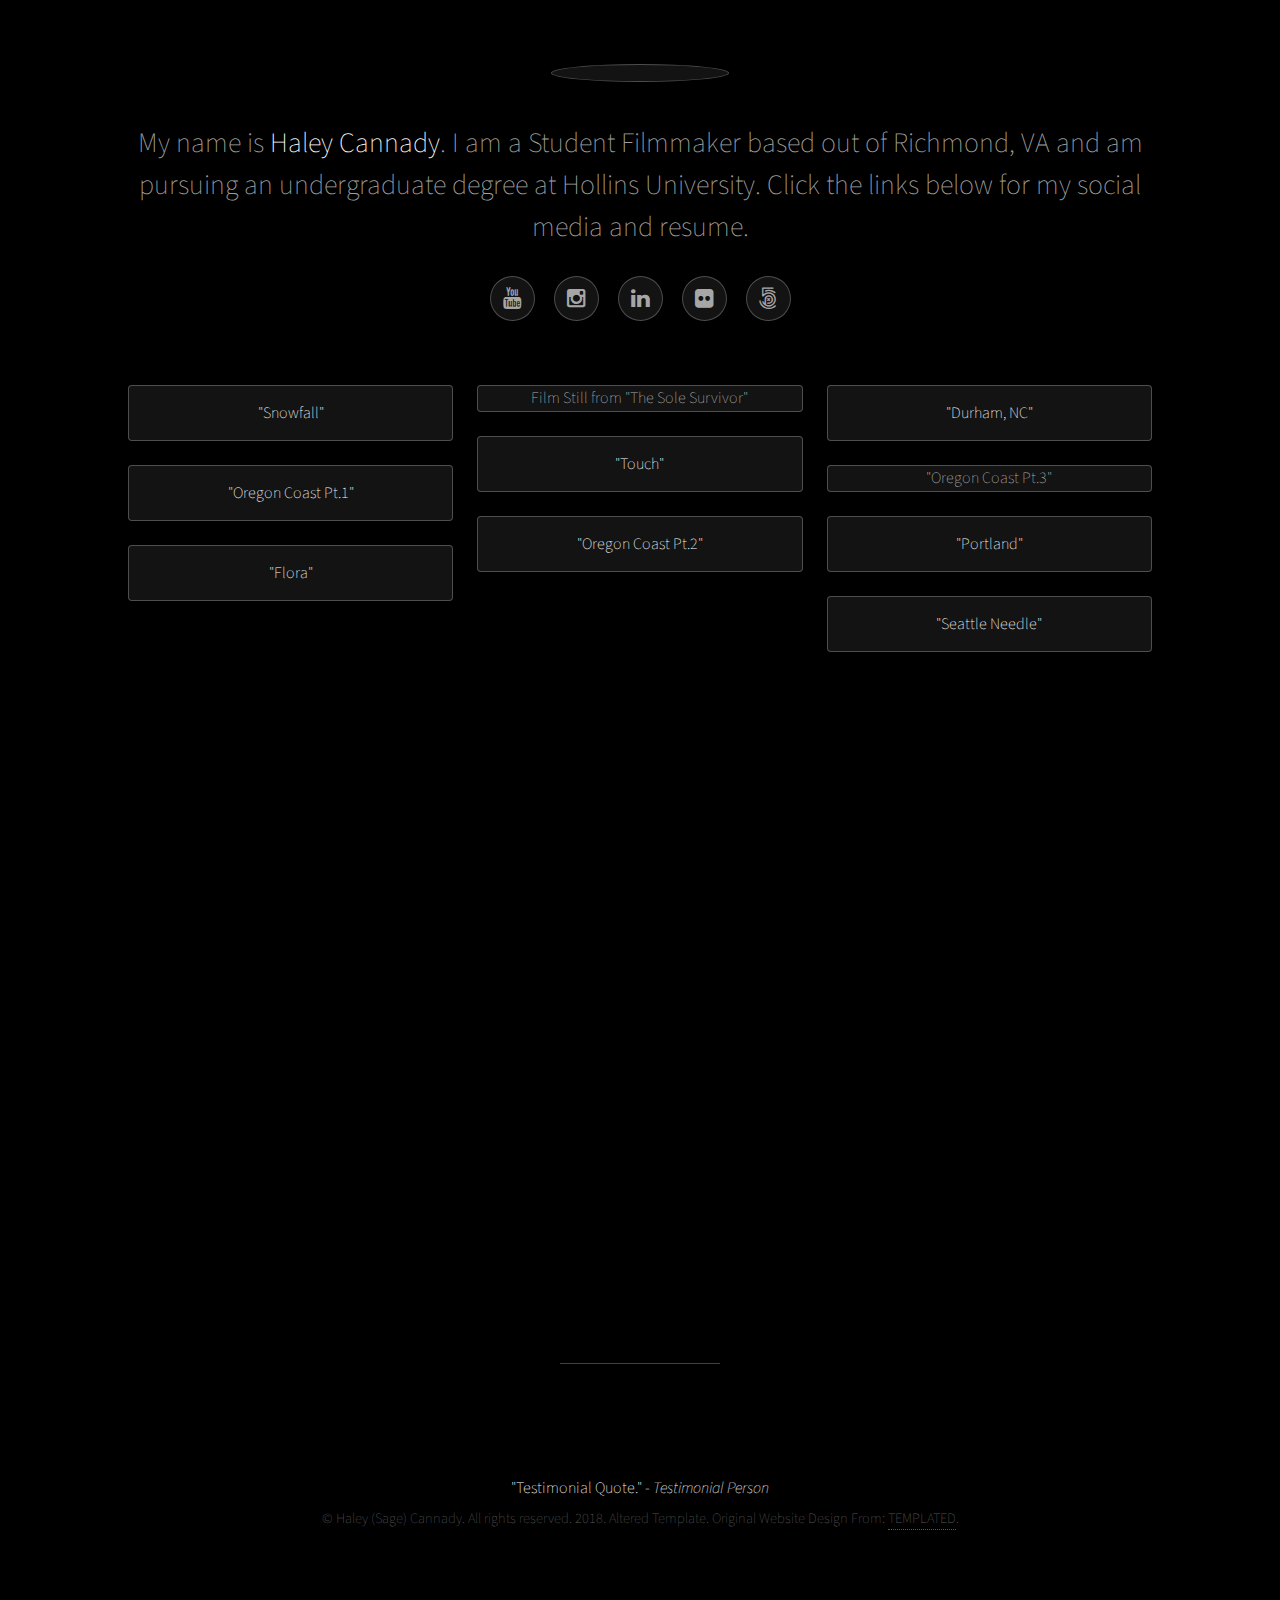
==== commit c45bdfd0: "Update index.html" ====
--- a/index.html
+++ b/index.html
@@ -41,15 +41,15 @@
 									
 									<a href="https://scontent.fric1-1.fna.fbcdn.net/v/t1.0-9/25289227_1575538939207785_6026384958540521913_n.jpg?oh=b5a37dbd33fca67493b76b6307dbc8e8&oe=5AFB6D68">
 										<img src="https://scontent.fric1-1.fna.fbcdn.net/v/t1.0-9/25289227_1575538939207785_6026384958540521913_n.jpg?oh=b5a37dbd33fca67493b76b6307dbc8e8&oe=5AFB6D68" alt="" />
-										<h3>Snowfall. Fisheye Lens. Galaxy Note 5 Phone Camera.</h3>
+										<h3>"Snowfall"</h3>
 									</a>
 									<a href="https://scontent.fric1-1.fna.fbcdn.net/v/t31.0-8/19667766_1423302884431392_3955836524807692771_o.jpg?oh=b207fb2671f5d21dd997b18f320eba9c&oe=5AFBEA89">
 										<img src="https://scontent.fric1-1.fna.fbcdn.net/v/t31.0-8/19667766_1423302884431392_3955836524807692771_o.jpg?oh=b207fb2671f5d21dd997b18f320eba9c&oe=5AFBEA89" alt="" />
-										<h3>Oregon Coast. Nikon DSLR.</h3>
+										<h3>"Oregon Coast Pt.1"</h3>
 									</a>
 									<a href="https://scontent.fric1-1.fna.fbcdn.net/v/t1.0-9/16425787_1272374376190911_5836128299960946914_n.jpg?oh=cfadf21d28d6bdc1be4c9056eb74d18c&oe=5AB23644">
 										<img src="https://scontent.fric1-1.fna.fbcdn.net/v/t1.0-9/16425787_1272374376190911_5836128299960946914_n.jpg?oh=cfadf21d28d6bdc1be4c9056eb74d18c&oe=5AB23644" alt="" />
-										<h3>Flora. Galaxy Note 5 Phone Camera.</h3>
+										<h3>"Flora"</h3>
 									</a>
 									
 								</div>
@@ -60,16 +60,16 @@
 								<div>
 									<a href="https://78.media.tumblr.com/37e8f974cc898488645d4db2340b55ce/tumblr_p222ijKlFk1x0465ro2_1280.png">
 										<img src="https://78.media.tumblr.com/37e8f974cc898488645d4db2340b55ce/tumblr_p222ijKlFk1x0465ro2_1280.png" alt=""
-										<h3>Film Still from "The Sole Survivor". Nikon DSLR.</h3>
+										<h3>Film Still from "The Sole Survivor"</h3>
 							
 									<a href="https://scontent.fric1-1.fna.fbcdn.net/v/t31.0-8/15385312_1222842881144061_5099622927341376930_o.jpg?oh=3f4f61f12add662ca950be1e4dcc9495&oe=5ABCD4E4">
 										<img src="https://scontent.fric1-1.fna.fbcdn.net/v/t31.0-8/15385312_1222842881144061_5099622927341376930_o.jpg?oh=3f4f61f12add662ca950be1e4dcc9495&oe=5ABCD4E4" alt="" />
-										<h3>Touch. Galaxy Note 5 Phone Camera.</h3>
+										<h3>"Touch"</h3>
 									</a>
 									
 									<a href="https://scontent.fric1-1.fna.fbcdn.net/v/t31.0-8/19574945_1423312131097134_3594390619895042509_o.jpg?oh=45611ba39d446474f367a12cbf37637c&oe=5AFA096C">
 										<img src="https://scontent.fric1-1.fna.fbcdn.net/v/t31.0-8/19574945_1423312131097134_3594390619895042509_o.jpg?oh=45611ba39d446474f367a12cbf37637c&oe=5AFA096C" alt="" />
-										<h3>Oregon Coast. Nikon DSLR.</h3>
+										<h3>"Oregon Coast Pt.2"</h3>
 									</a>
 								
 									
@@ -82,20 +82,20 @@
 								<div>
 									<a href="https://scontent.fric1-1.fna.fbcdn.net/v/t31.0-8/17834413_1341207252640956_4830466918057448995_o.jpg?oh=d658ee1de7550e0a77082143b8219be1&oe=5AF2BEB8">
 										<img src="https://scontent.fric1-1.fna.fbcdn.net/v/t31.0-8/17834413_1341207252640956_4830466918057448995_o.jpg?oh=d658ee1de7550e0a77082143b8219be1&oe=5AF2BEB8" alt="" />
-										<h3>Durham, NC. Nikon DSLR.</h3>
+										<h3>"Durham, NC"</h3>
 									</a>
 									<a href="https://scontent.fric1-1.fna.fbcdn.net/v/t1.0-9/19510262_1417466561681691_4295047868784016882_n.jpg?oh=a0f4b514e1fb6064bda4aa5bce4b79d9&oe=5AC1209B">
 										<img src="https://scontent.fric1-1.fna.fbcdn.net/v/t1.0-9/19510262_1417466561681691_4295047868784016882_n.jpg?oh=a0f4b514e1fb6064bda4aa5bce4b79d9&oe=5AC1209B" alt=""
-										     <h3>Oregon Coast. Telescope Lens. Galaxy Note 5 Phone Camera.</h3>
+										     <h3>"Oregon Coast Pt.3"</h3>
 									</a>
 										     
 									<a href="https://scontent.fric1-1.fna.fbcdn.net/v/t31.0-8/19488877_1423309244430756_1267019861125192186_o.jpg?oh=cfaf5461f1bddb83ee395c773975ff0c&oe=5AF8BB28">
 										<img src="https://scontent.fric1-1.fna.fbcdn.net/v/t31.0-8/19488877_1423309244430756_1267019861125192186_o.jpg?oh=cfaf5461f1bddb83ee395c773975ff0c&oe=5AF8BB28" alt="" />
-										<h3>Portland. Nikon DSLR.</h3>
+										<h3>"Portland"</h3>
 										
 									<a href="https://scontent.fric1-1.fna.fbcdn.net/v/t31.0-8/19693408_1423297464431934_7121622503291380096_o.jpg?oh=10377e52cfaabef5353071a21690edab&oe=5ABA5CA9">
 										<img src="https://scontent.fric1-1.fna.fbcdn.net/v/t31.0-8/19693408_1423297464431934_7121622503291380096_o.jpg?oh=10377e52cfaabef5353071a21690edab&oe=5ABA5CA9" alt="">
-										<h3>Seattle Needle. Nikon DSLR.</h3>
+										<h3>"Seattle Needle"</h3>
 										</a>
 								</div>
 							</section>
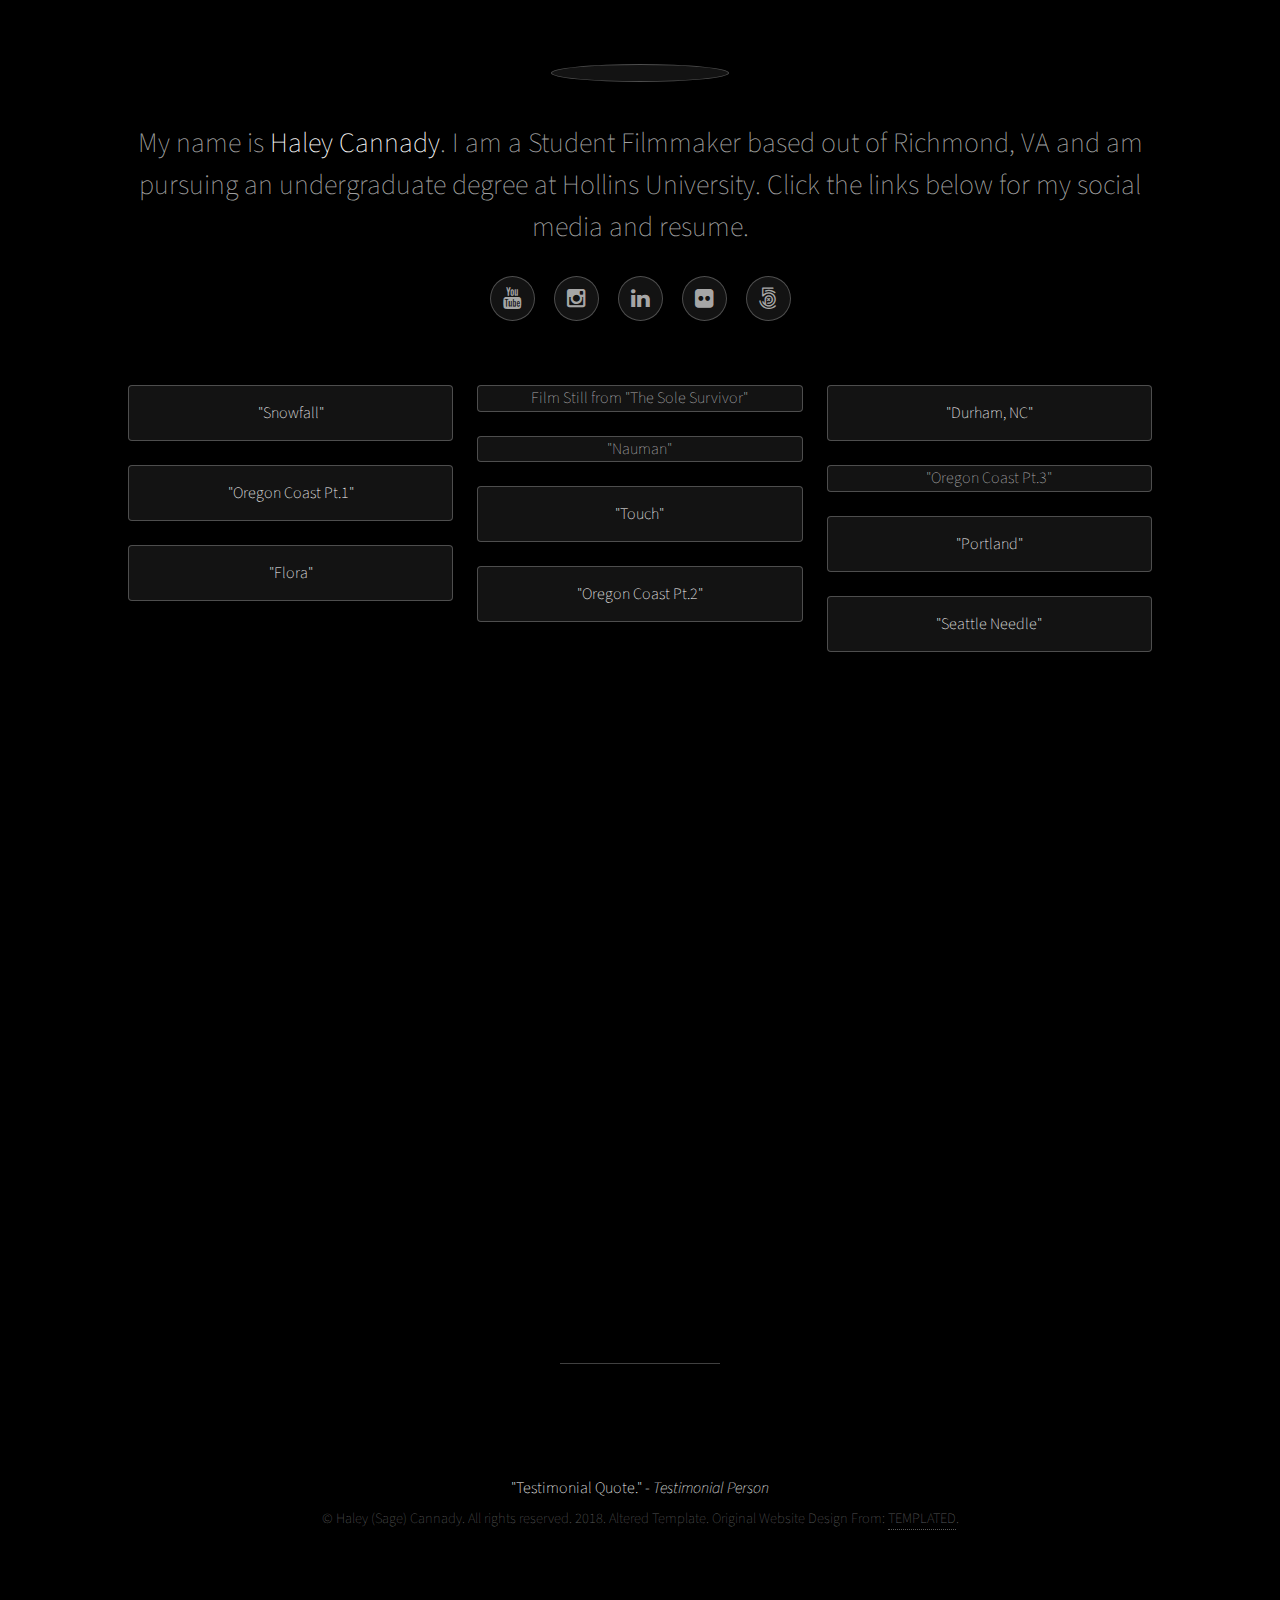
==== commit 83b0cabc: "Update index.html" ====
--- a/index.html
+++ b/index.html
@@ -1,15 +1,20 @@
 <!DOCTYPE HTML>
 <!--
-	Moon Boy / Haley Cannady
 	templated.co @templatedco
 	Released for free under the Creative Commons Attribution 3.0 license (templated.co/license)
 -->
+
+
 <html>
 	<head>
+		
 		<title>Haley Cannady</title>
 		<meta charset="utf-8" />
 		<meta name="viewport" content="width=device-width, initial-scale=1" />
 		<link rel="stylesheet" href="assets/css/main.css" />
+		
+	<link rel="shortcut icon" href="https://78.media.tumblr.com/tumblr_lkl5uogPSs1qfamg6.gif">
+		
 	</head>
 	<body>
 
@@ -62,6 +67,10 @@
 										<img src="https://78.media.tumblr.com/37e8f974cc898488645d4db2340b55ce/tumblr_p222ijKlFk1x0465ro2_1280.png" alt=""
 										<h3>Film Still from "The Sole Survivor"</h3>
 							
+									<a href="https://scontent.fric1-1.fna.fbcdn.net/v/t31.0-8/24879892_1568421536586192_1681667827798091971_o.jpg?oh=118eba19cb7c560f980787ceef958cca&oe=5AECE8D3">
+										<img src="https://scontent.fric1-1.fna.fbcdn.net/v/t31.0-8/24879892_1568421536586192_1681667827798091971_o.jpg?oh=118eba19cb7c560f980787ceef958cca&oe=5AECE8D3" alt=""
+										     <h3>"Nauman"</h3>
+									
 									<a href="https://scontent.fric1-1.fna.fbcdn.net/v/t31.0-8/15385312_1222842881144061_5099622927341376930_o.jpg?oh=3f4f61f12add662ca950be1e4dcc9495&oe=5ABCD4E4">
 										<img src="https://scontent.fric1-1.fna.fbcdn.net/v/t31.0-8/15385312_1222842881144061_5099622927341376930_o.jpg?oh=3f4f61f12add662ca950be1e4dcc9495&oe=5ABCD4E4" alt="" />
 										<h3>"Touch"</h3>
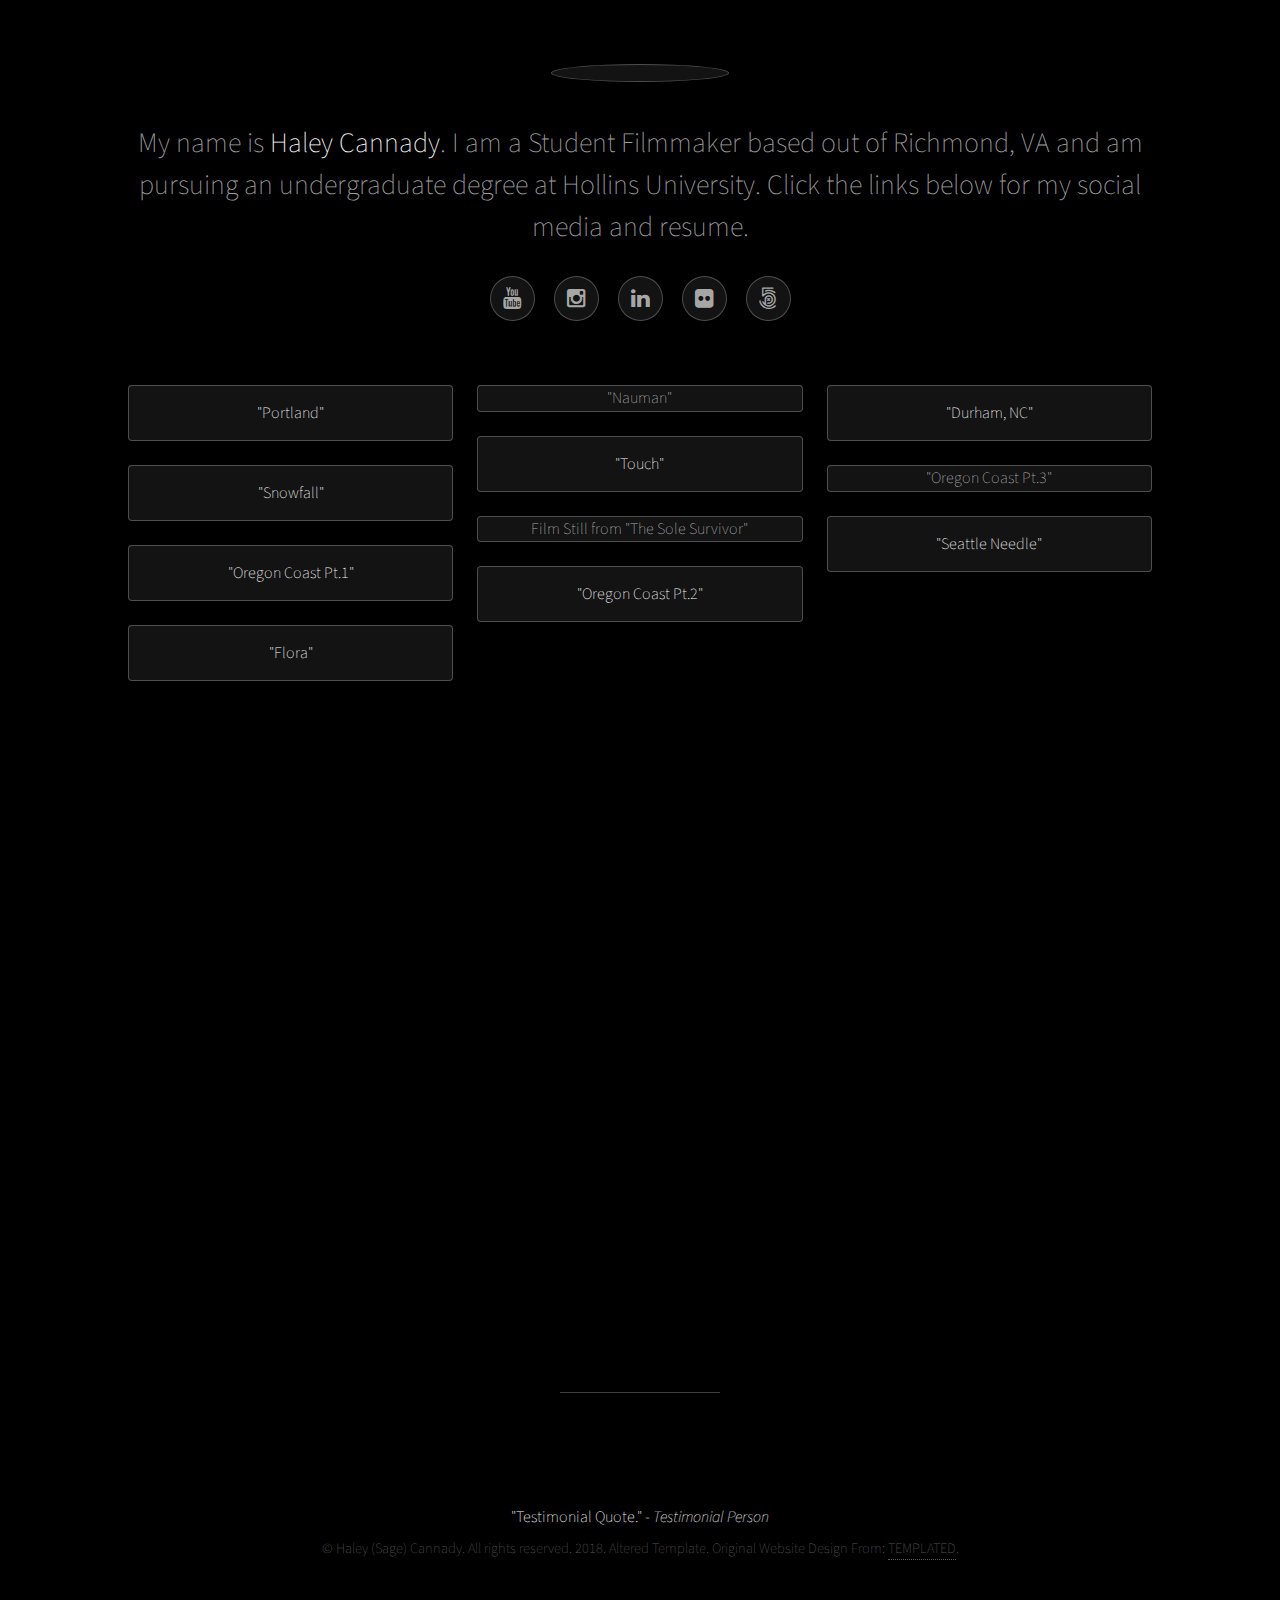
==== commit a189c25f: "Update index.html" ====
--- a/index.html
+++ b/index.html
@@ -23,7 +23,7 @@
 
 				<!-- Header -->
 					<header id="header">
-						<span class="avatar"><img src="https://scontent.fric1-1.fna.fbcdn.net/v/t31.0-8/25734127_1582555511839461_4975050147389062259_o.jpg?oh=eb631af591cefde123b485d53cfb34c1&oe=5AF61FCA" alt="" /></span>
+						<span class="avatar"><img src="https://scontent.fric1-1.fna.fbcdn.net/v/t31.0-8/19679007_1423294044432276_4288002882647956527_o.jpg?oh=aee9939218a7717a5a51615bcc5c7e47&oe=5AF5EF71" alt="" /></span>
 						<h1>My name is <strong>Haley Cannady</strong>. I am a Student Filmmaker based out of Richmond, VA and am pursuing an undergraduate degree at
 							Hollins University. Click the links below for my social media and resume. <br/></h1>
 						<ul class="icons">
@@ -43,6 +43,10 @@
 							<section class="thumbnails">
 								
 								<div>
+									<a href="https://scontent.fric1-1.fna.fbcdn.net/v/t31.0-8/19488877_1423309244430756_1267019861125192186_o.jpg?oh=cfaf5461f1bddb83ee395c773975ff0c&oe=5AF8BB28">
+										<img src="https://scontent.fric1-1.fna.fbcdn.net/v/t31.0-8/19488877_1423309244430756_1267019861125192186_o.jpg?oh=cfaf5461f1bddb83ee395c773975ff0c&oe=5AF8BB28" alt="" />
+										<h3>"Portland"</h3> 
+							        	</a>
 									
 									<a href="https://scontent.fric1-1.fna.fbcdn.net/v/t1.0-9/25289227_1575538939207785_6026384958540521913_n.jpg?oh=b5a37dbd33fca67493b76b6307dbc8e8&oe=5AFB6D68">
 										<img src="https://scontent.fric1-1.fna.fbcdn.net/v/t1.0-9/25289227_1575538939207785_6026384958540521913_n.jpg?oh=b5a37dbd33fca67493b76b6307dbc8e8&oe=5AFB6D68" alt="" />
@@ -63,19 +67,23 @@
 								
 								
 								<div>
-									<a href="https://78.media.tumblr.com/37e8f974cc898488645d4db2340b55ce/tumblr_p222ijKlFk1x0465ro2_1280.png">
-										<img src="https://78.media.tumblr.com/37e8f974cc898488645d4db2340b55ce/tumblr_p222ijKlFk1x0465ro2_1280.png" alt=""
-										<h3>Film Still from "The Sole Survivor"</h3>
+									
 							
 									<a href="https://scontent.fric1-1.fna.fbcdn.net/v/t31.0-8/24879892_1568421536586192_1681667827798091971_o.jpg?oh=118eba19cb7c560f980787ceef958cca&oe=5AECE8D3">
 										<img src="https://scontent.fric1-1.fna.fbcdn.net/v/t31.0-8/24879892_1568421536586192_1681667827798091971_o.jpg?oh=118eba19cb7c560f980787ceef958cca&oe=5AECE8D3" alt=""
 										     <h3>"Nauman"</h3>
-									
+									</a>
+								
 									<a href="https://scontent.fric1-1.fna.fbcdn.net/v/t31.0-8/15385312_1222842881144061_5099622927341376930_o.jpg?oh=3f4f61f12add662ca950be1e4dcc9495&oe=5ABCD4E4">
 										<img src="https://scontent.fric1-1.fna.fbcdn.net/v/t31.0-8/15385312_1222842881144061_5099622927341376930_o.jpg?oh=3f4f61f12add662ca950be1e4dcc9495&oe=5ABCD4E4" alt="" />
 										<h3>"Touch"</h3>
 									</a>
 									
+									<a href="https://78.media.tumblr.com/37e8f974cc898488645d4db2340b55ce/tumblr_p222ijKlFk1x0465ro2_1280.png">
+										<img src="https://78.media.tumblr.com/37e8f974cc898488645d4db2340b55ce/tumblr_p222ijKlFk1x0465ro2_1280.png" alt=""
+										<h3>Film Still from "The Sole Survivor"</h3>
+								        </a>
+						
 									<a href="https://scontent.fric1-1.fna.fbcdn.net/v/t31.0-8/19574945_1423312131097134_3594390619895042509_o.jpg?oh=45611ba39d446474f367a12cbf37637c&oe=5AFA096C">
 										<img src="https://scontent.fric1-1.fna.fbcdn.net/v/t31.0-8/19574945_1423312131097134_3594390619895042509_o.jpg?oh=45611ba39d446474f367a12cbf37637c&oe=5AFA096C" alt="" />
 										<h3>"Oregon Coast Pt.2"</h3>
@@ -98,9 +106,7 @@
 										     <h3>"Oregon Coast Pt.3"</h3>
 									</a>
 										     
-									<a href="https://scontent.fric1-1.fna.fbcdn.net/v/t31.0-8/19488877_1423309244430756_1267019861125192186_o.jpg?oh=cfaf5461f1bddb83ee395c773975ff0c&oe=5AF8BB28">
-										<img src="https://scontent.fric1-1.fna.fbcdn.net/v/t31.0-8/19488877_1423309244430756_1267019861125192186_o.jpg?oh=cfaf5461f1bddb83ee395c773975ff0c&oe=5AF8BB28" alt="" />
-										<h3>"Portland"</h3>
+								
 										
 									<a href="https://scontent.fric1-1.fna.fbcdn.net/v/t31.0-8/19693408_1423297464431934_7121622503291380096_o.jpg?oh=10377e52cfaabef5353071a21690edab&oe=5ABA5CA9">
 										<img src="https://scontent.fric1-1.fna.fbcdn.net/v/t31.0-8/19693408_1423297464431934_7121622503291380096_o.jpg?oh=10377e52cfaabef5353071a21690edab&oe=5ABA5CA9" alt="">
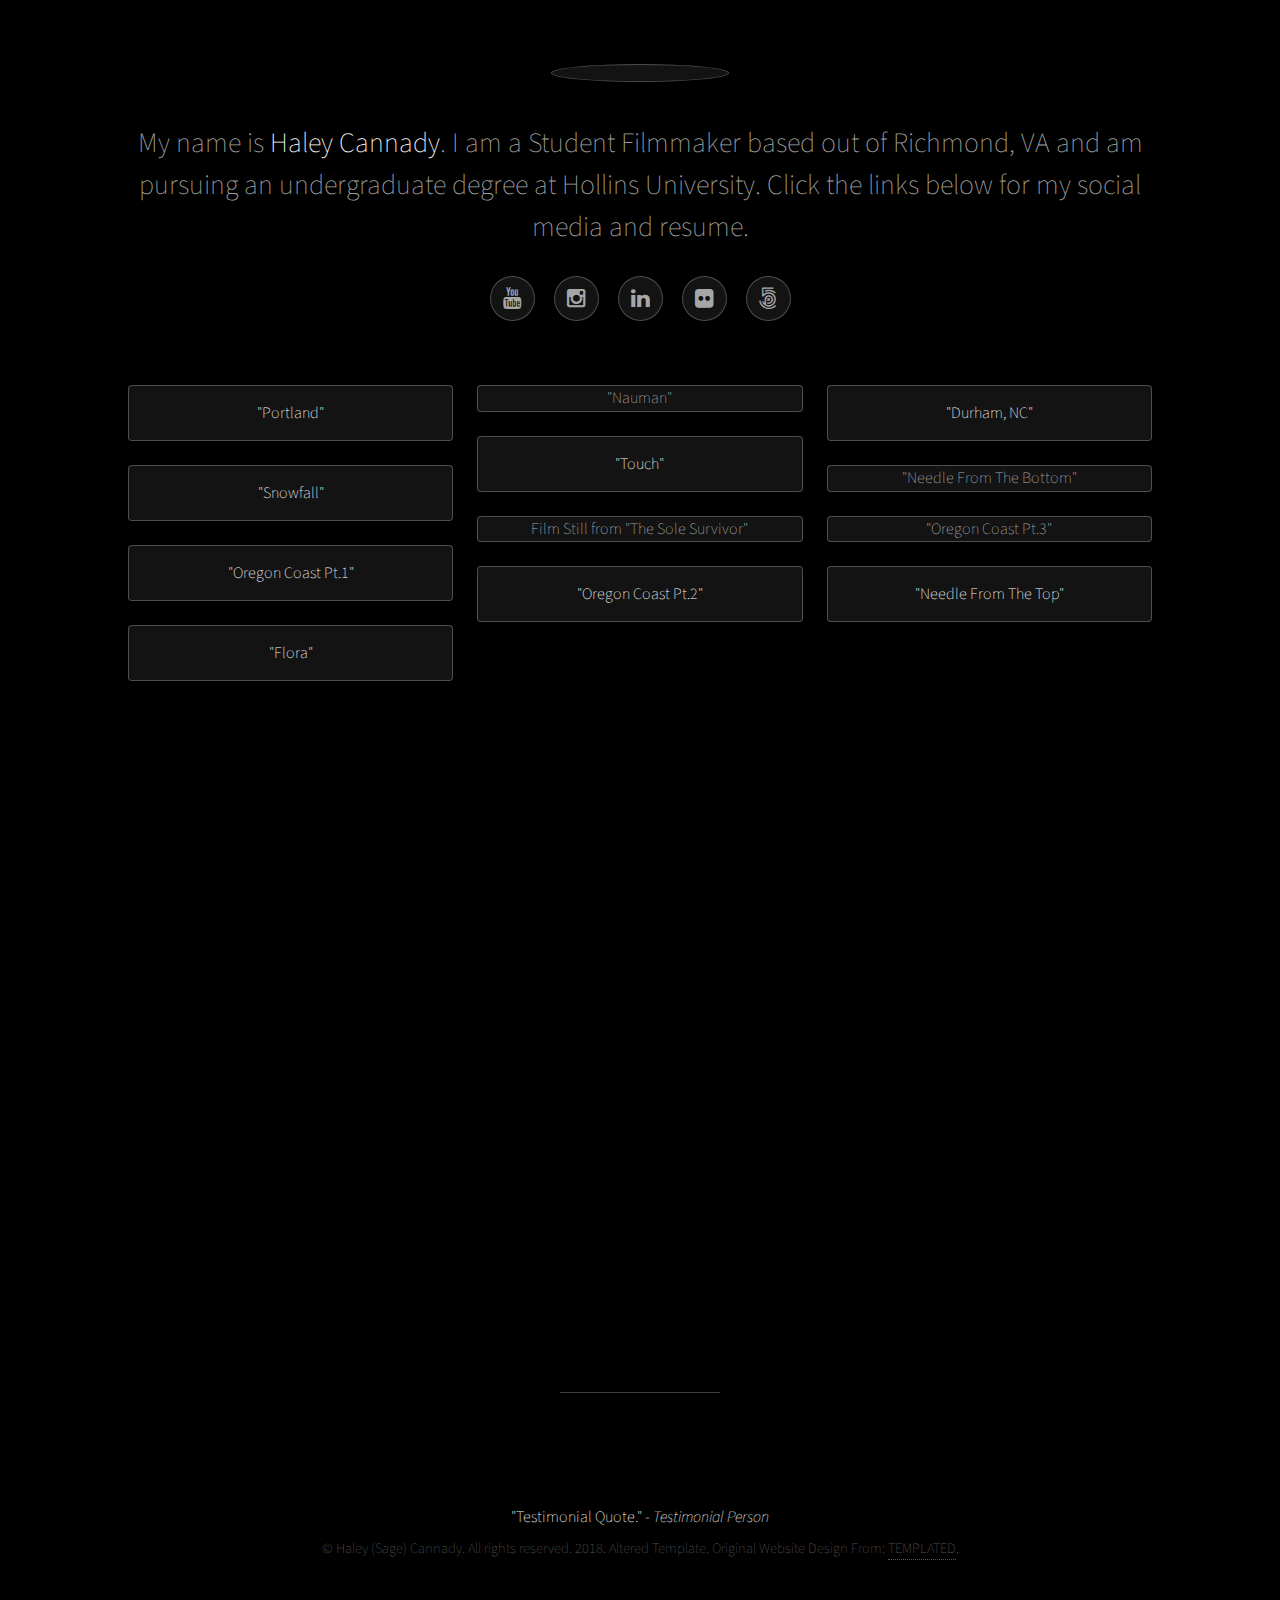
==== commit 63bb9459: "Update index.html" ====
--- a/index.html
+++ b/index.html
@@ -101,16 +101,20 @@
 										<img src="https://scontent.fric1-1.fna.fbcdn.net/v/t31.0-8/17834413_1341207252640956_4830466918057448995_o.jpg?oh=d658ee1de7550e0a77082143b8219be1&oe=5AF2BEB8" alt="" />
 										<h3>"Durham, NC"</h3>
 									</a>
+									
+									<a href="https://c1.staticflickr.com/5/4636/38623574795_8ee3bfd022_h.jpg">
+										<img src="https://c1.staticflickr.com/5/4636/38623574795_8ee3bfd022_h.jpg" alt=""
+										     <h3>"Needle From The Bottom"</h3>
+									
 									<a href="https://scontent.fric1-1.fna.fbcdn.net/v/t1.0-9/19510262_1417466561681691_4295047868784016882_n.jpg?oh=a0f4b514e1fb6064bda4aa5bce4b79d9&oe=5AC1209B">
 										<img src="https://scontent.fric1-1.fna.fbcdn.net/v/t1.0-9/19510262_1417466561681691_4295047868784016882_n.jpg?oh=a0f4b514e1fb6064bda4aa5bce4b79d9&oe=5AC1209B" alt=""
 										     <h3>"Oregon Coast Pt.3"</h3>
 									</a>
 										     
-								
 										
 									<a href="https://scontent.fric1-1.fna.fbcdn.net/v/t31.0-8/19693408_1423297464431934_7121622503291380096_o.jpg?oh=10377e52cfaabef5353071a21690edab&oe=5ABA5CA9">
 										<img src="https://scontent.fric1-1.fna.fbcdn.net/v/t31.0-8/19693408_1423297464431934_7121622503291380096_o.jpg?oh=10377e52cfaabef5353071a21690edab&oe=5ABA5CA9" alt="">
-										<h3>"Seattle Needle"</h3>
+										<h3>"Needle From The Top"</h3>
 										</a>
 								</div>
 							</section>
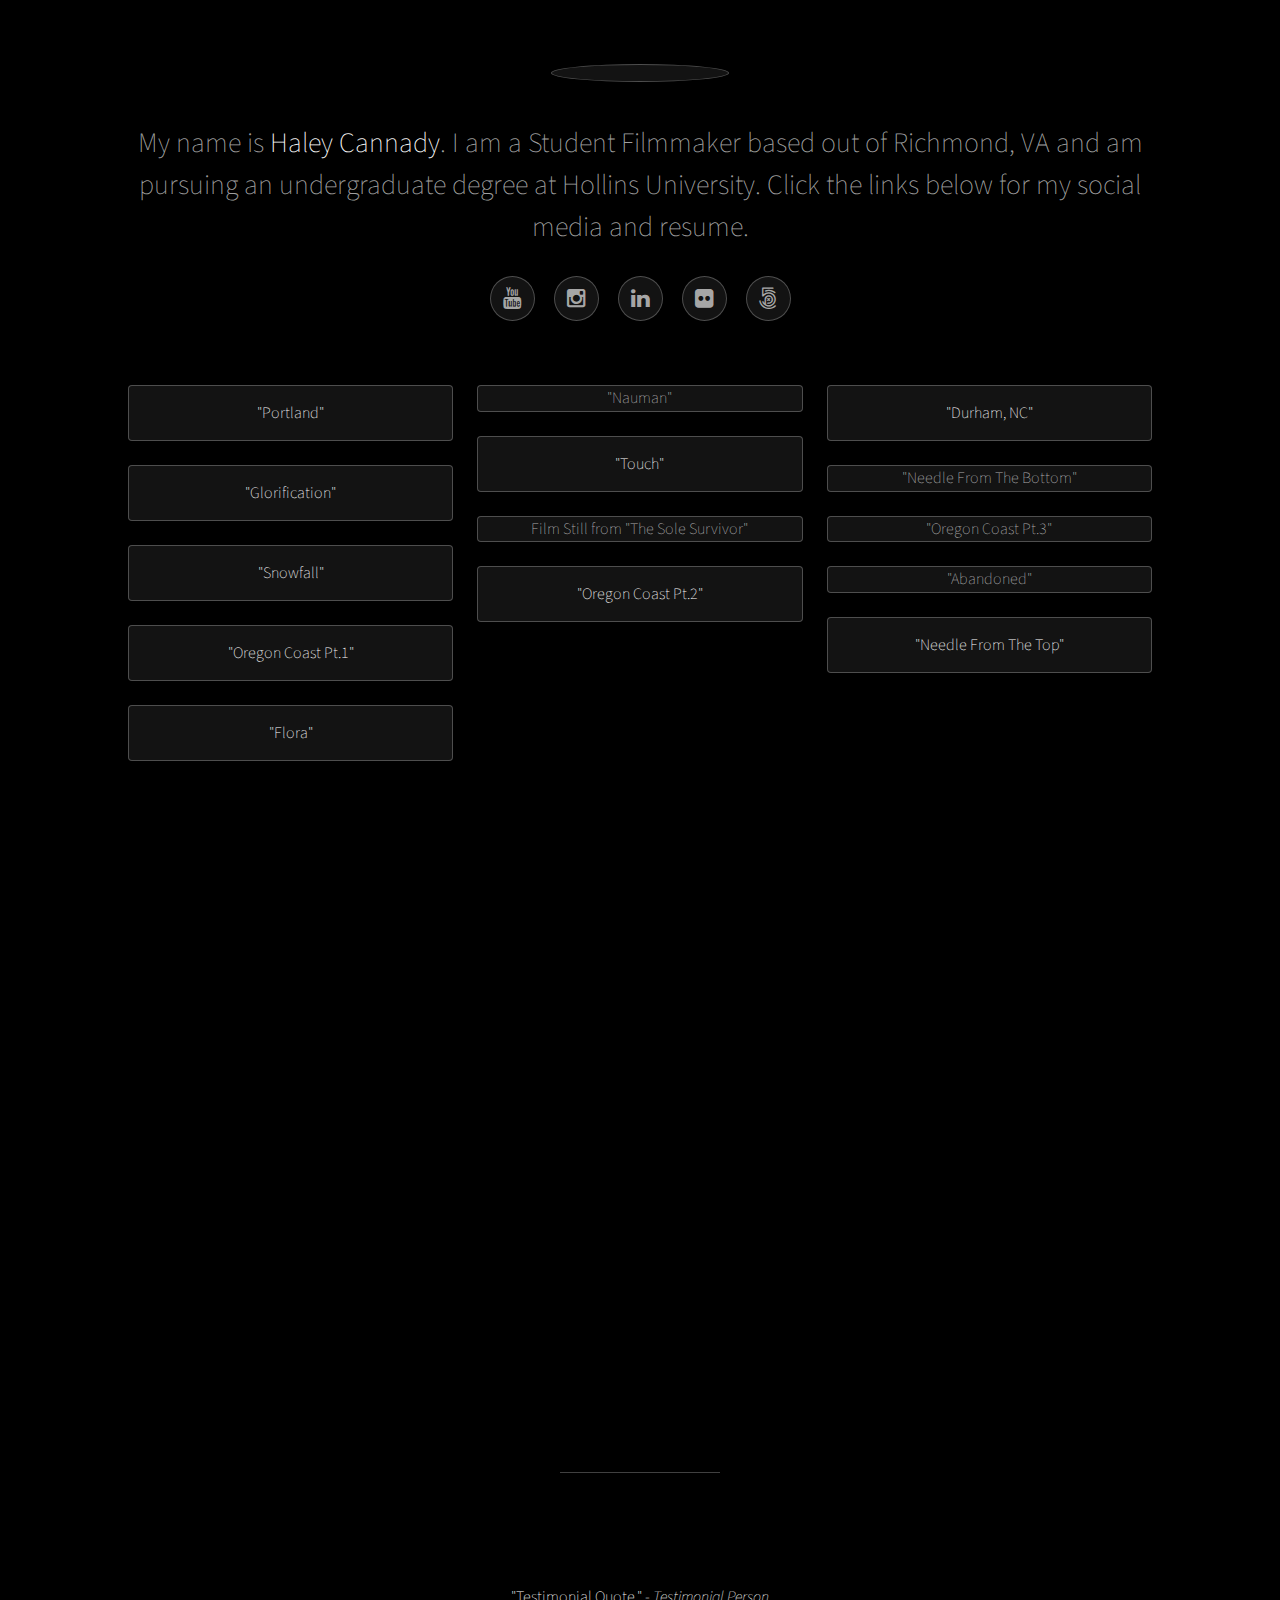
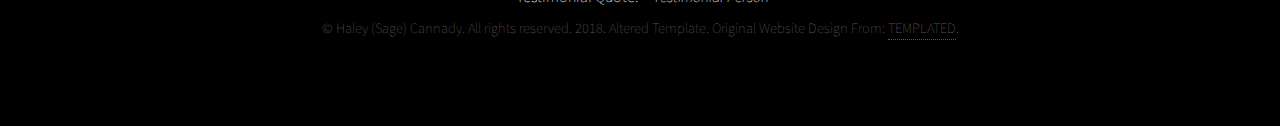
==== commit 94f49b60: "Update index.html" ====
--- a/index.html
+++ b/index.html
@@ -44,21 +44,28 @@
 								
 								<div>
 									<a href="https://scontent.fric1-1.fna.fbcdn.net/v/t31.0-8/19488877_1423309244430756_1267019861125192186_o.jpg?oh=cfaf5461f1bddb83ee395c773975ff0c&oe=5AF8BB28">
-										<img src="https://scontent.fric1-1.fna.fbcdn.net/v/t31.0-8/19488877_1423309244430756_1267019861125192186_o.jpg?oh=cfaf5461f1bddb83ee395c773975ff0c&oe=5AF8BB28" alt="" />
-										<h3>"Portland"</h3> 
+									<img src="https://scontent.fric1-1.fna.fbcdn.net/v/t31.0-8/19488877_1423309244430756_1267019861125192186_o.jpg?oh=cfaf5461f1bddb83ee395c773975ff0c&oe=5AF8BB28" alt="" />
+									<h3>"Portland"</h3> 
 							        	</a>
 									
+									<a href="https://c1.staticflickr.com/5/4693/38645525845_b3c04fbe5a_h.jpg">
+									<img src="https://c1.staticflickr.com/5/4693/38645525845_b3c04fbe5a_h.jpg" alt="" />
+									<h3>"Glorification"</h3> 
+									</a>
+										
 									<a href="https://scontent.fric1-1.fna.fbcdn.net/v/t1.0-9/25289227_1575538939207785_6026384958540521913_n.jpg?oh=b5a37dbd33fca67493b76b6307dbc8e8&oe=5AFB6D68">
-										<img src="https://scontent.fric1-1.fna.fbcdn.net/v/t1.0-9/25289227_1575538939207785_6026384958540521913_n.jpg?oh=b5a37dbd33fca67493b76b6307dbc8e8&oe=5AFB6D68" alt="" />
-										<h3>"Snowfall"</h3>
+									<img src="https://scontent.fric1-1.fna.fbcdn.net/v/t1.0-9/25289227_1575538939207785_6026384958540521913_n.jpg?oh=b5a37dbd33fca67493b76b6307dbc8e8&oe=5AFB6D68" alt="" />
+									<h3>"Snowfall"</h3>
 									</a>
+									
 									<a href="https://scontent.fric1-1.fna.fbcdn.net/v/t31.0-8/19667766_1423302884431392_3955836524807692771_o.jpg?oh=b207fb2671f5d21dd997b18f320eba9c&oe=5AFBEA89">
-										<img src="https://scontent.fric1-1.fna.fbcdn.net/v/t31.0-8/19667766_1423302884431392_3955836524807692771_o.jpg?oh=b207fb2671f5d21dd997b18f320eba9c&oe=5AFBEA89" alt="" />
-										<h3>"Oregon Coast Pt.1"</h3>
+									<img src="https://scontent.fric1-1.fna.fbcdn.net/v/t31.0-8/19667766_1423302884431392_3955836524807692771_o.jpg?oh=b207fb2671f5d21dd997b18f320eba9c&oe=5AFBEA89" alt="" />
+									<h3>"Oregon Coast Pt.1"</h3>
 									</a>
+									
 									<a href="https://scontent.fric1-1.fna.fbcdn.net/v/t1.0-9/16425787_1272374376190911_5836128299960946914_n.jpg?oh=cfadf21d28d6bdc1be4c9056eb74d18c&oe=5AB23644">
-										<img src="https://scontent.fric1-1.fna.fbcdn.net/v/t1.0-9/16425787_1272374376190911_5836128299960946914_n.jpg?oh=cfadf21d28d6bdc1be4c9056eb74d18c&oe=5AB23644" alt="" />
-										<h3>"Flora"</h3>
+									<img src="https://scontent.fric1-1.fna.fbcdn.net/v/t1.0-9/16425787_1272374376190911_5836128299960946914_n.jpg?oh=cfadf21d28d6bdc1be4c9056eb74d18c&oe=5AB23644" alt="" />
+									<h3>"Flora"</h3>
 									</a>
 									
 								</div>
@@ -70,23 +77,23 @@
 									
 							
 									<a href="https://scontent.fric1-1.fna.fbcdn.net/v/t31.0-8/24879892_1568421536586192_1681667827798091971_o.jpg?oh=118eba19cb7c560f980787ceef958cca&oe=5AECE8D3">
-										<img src="https://scontent.fric1-1.fna.fbcdn.net/v/t31.0-8/24879892_1568421536586192_1681667827798091971_o.jpg?oh=118eba19cb7c560f980787ceef958cca&oe=5AECE8D3" alt=""
-										     <h3>"Nauman"</h3>
+									<img src="https://scontent.fric1-1.fna.fbcdn.net/v/t31.0-8/24879892_1568421536586192_1681667827798091971_o.jpg?oh=118eba19cb7c560f980787ceef958cca&oe=5AECE8D3" alt=""
+									<h3>"Nauman"</h3>
 									</a>
 								
 									<a href="https://scontent.fric1-1.fna.fbcdn.net/v/t31.0-8/15385312_1222842881144061_5099622927341376930_o.jpg?oh=3f4f61f12add662ca950be1e4dcc9495&oe=5ABCD4E4">
-										<img src="https://scontent.fric1-1.fna.fbcdn.net/v/t31.0-8/15385312_1222842881144061_5099622927341376930_o.jpg?oh=3f4f61f12add662ca950be1e4dcc9495&oe=5ABCD4E4" alt="" />
-										<h3>"Touch"</h3>
+									<img src="https://scontent.fric1-1.fna.fbcdn.net/v/t31.0-8/15385312_1222842881144061_5099622927341376930_o.jpg?oh=3f4f61f12add662ca950be1e4dcc9495&oe=5ABCD4E4" alt="" />
+									<h3>"Touch"</h3>
 									</a>
 									
 									<a href="https://78.media.tumblr.com/37e8f974cc898488645d4db2340b55ce/tumblr_p222ijKlFk1x0465ro2_1280.png">
-										<img src="https://78.media.tumblr.com/37e8f974cc898488645d4db2340b55ce/tumblr_p222ijKlFk1x0465ro2_1280.png" alt=""
-										<h3>Film Still from "The Sole Survivor"</h3>
+									<img src="https://78.media.tumblr.com/37e8f974cc898488645d4db2340b55ce/tumblr_p222ijKlFk1x0465ro2_1280.png" alt=""
+									<h3>Film Still from "The Sole Survivor"</h3>
 								        </a>
 						
 									<a href="https://scontent.fric1-1.fna.fbcdn.net/v/t31.0-8/19574945_1423312131097134_3594390619895042509_o.jpg?oh=45611ba39d446474f367a12cbf37637c&oe=5AFA096C">
-										<img src="https://scontent.fric1-1.fna.fbcdn.net/v/t31.0-8/19574945_1423312131097134_3594390619895042509_o.jpg?oh=45611ba39d446474f367a12cbf37637c&oe=5AFA096C" alt="" />
-										<h3>"Oregon Coast Pt.2"</h3>
+									<img src="https://scontent.fric1-1.fna.fbcdn.net/v/t31.0-8/19574945_1423312131097134_3594390619895042509_o.jpg?oh=45611ba39d446474f367a12cbf37637c&oe=5AFA096C" alt="" />
+									<h3>"Oregon Coast Pt.2"</h3>
 									</a>
 								
 									
@@ -98,19 +105,23 @@
 								
 								<div>
 									<a href="https://scontent.fric1-1.fna.fbcdn.net/v/t31.0-8/17834413_1341207252640956_4830466918057448995_o.jpg?oh=d658ee1de7550e0a77082143b8219be1&oe=5AF2BEB8">
-										<img src="https://scontent.fric1-1.fna.fbcdn.net/v/t31.0-8/17834413_1341207252640956_4830466918057448995_o.jpg?oh=d658ee1de7550e0a77082143b8219be1&oe=5AF2BEB8" alt="" />
-										<h3>"Durham, NC"</h3>
+									<img src="https://scontent.fric1-1.fna.fbcdn.net/v/t31.0-8/17834413_1341207252640956_4830466918057448995_o.jpg?oh=d658ee1de7550e0a77082143b8219be1&oe=5AF2BEB8" alt="" />
+									<h3>"Durham, NC"</h3>
 									</a>
 									
 									<a href="https://c1.staticflickr.com/5/4636/38623574795_8ee3bfd022_h.jpg">
-										<img src="https://c1.staticflickr.com/5/4636/38623574795_8ee3bfd022_h.jpg" alt=""
-										     <h3>"Needle From The Bottom"</h3>
+									<img src="https://c1.staticflickr.com/5/4636/38623574795_8ee3bfd022_h.jpg" alt=""
+								        <h3>"Needle From The Bottom"</h3>
 									
 									<a href="https://scontent.fric1-1.fna.fbcdn.net/v/t1.0-9/19510262_1417466561681691_4295047868784016882_n.jpg?oh=a0f4b514e1fb6064bda4aa5bce4b79d9&oe=5AC1209B">
-										<img src="https://scontent.fric1-1.fna.fbcdn.net/v/t1.0-9/19510262_1417466561681691_4295047868784016882_n.jpg?oh=a0f4b514e1fb6064bda4aa5bce4b79d9&oe=5AC1209B" alt=""
-										     <h3>"Oregon Coast Pt.3"</h3>
+									<img src="https://scontent.fric1-1.fna.fbcdn.net/v/t1.0-9/19510262_1417466561681691_4295047868784016882_n.jpg?oh=a0f4b514e1fb6064bda4aa5bce4b79d9&oe=5AC1209B" alt=""
+								        <h3>"Oregon Coast Pt.3"</h3>
 									</a>
-										     
+										
+									<a href="https://c1.staticflickr.com/8/7196/14093421594_c3003bd3e8_k.jpg">
+									<img src="https://c1.staticflickr.com/8/7196/14093421594_c3003bd3e8_k.jpg" alt=""
+									     <h3>"Abandoned"</h3>
+				
 										
 									<a href="https://scontent.fric1-1.fna.fbcdn.net/v/t31.0-8/19693408_1423297464431934_7121622503291380096_o.jpg?oh=10377e52cfaabef5353071a21690edab&oe=5ABA5CA9">
 										<img src="https://scontent.fric1-1.fna.fbcdn.net/v/t31.0-8/19693408_1423297464431934_7121622503291380096_o.jpg?oh=10377e52cfaabef5353071a21690edab&oe=5ABA5CA9" alt="">
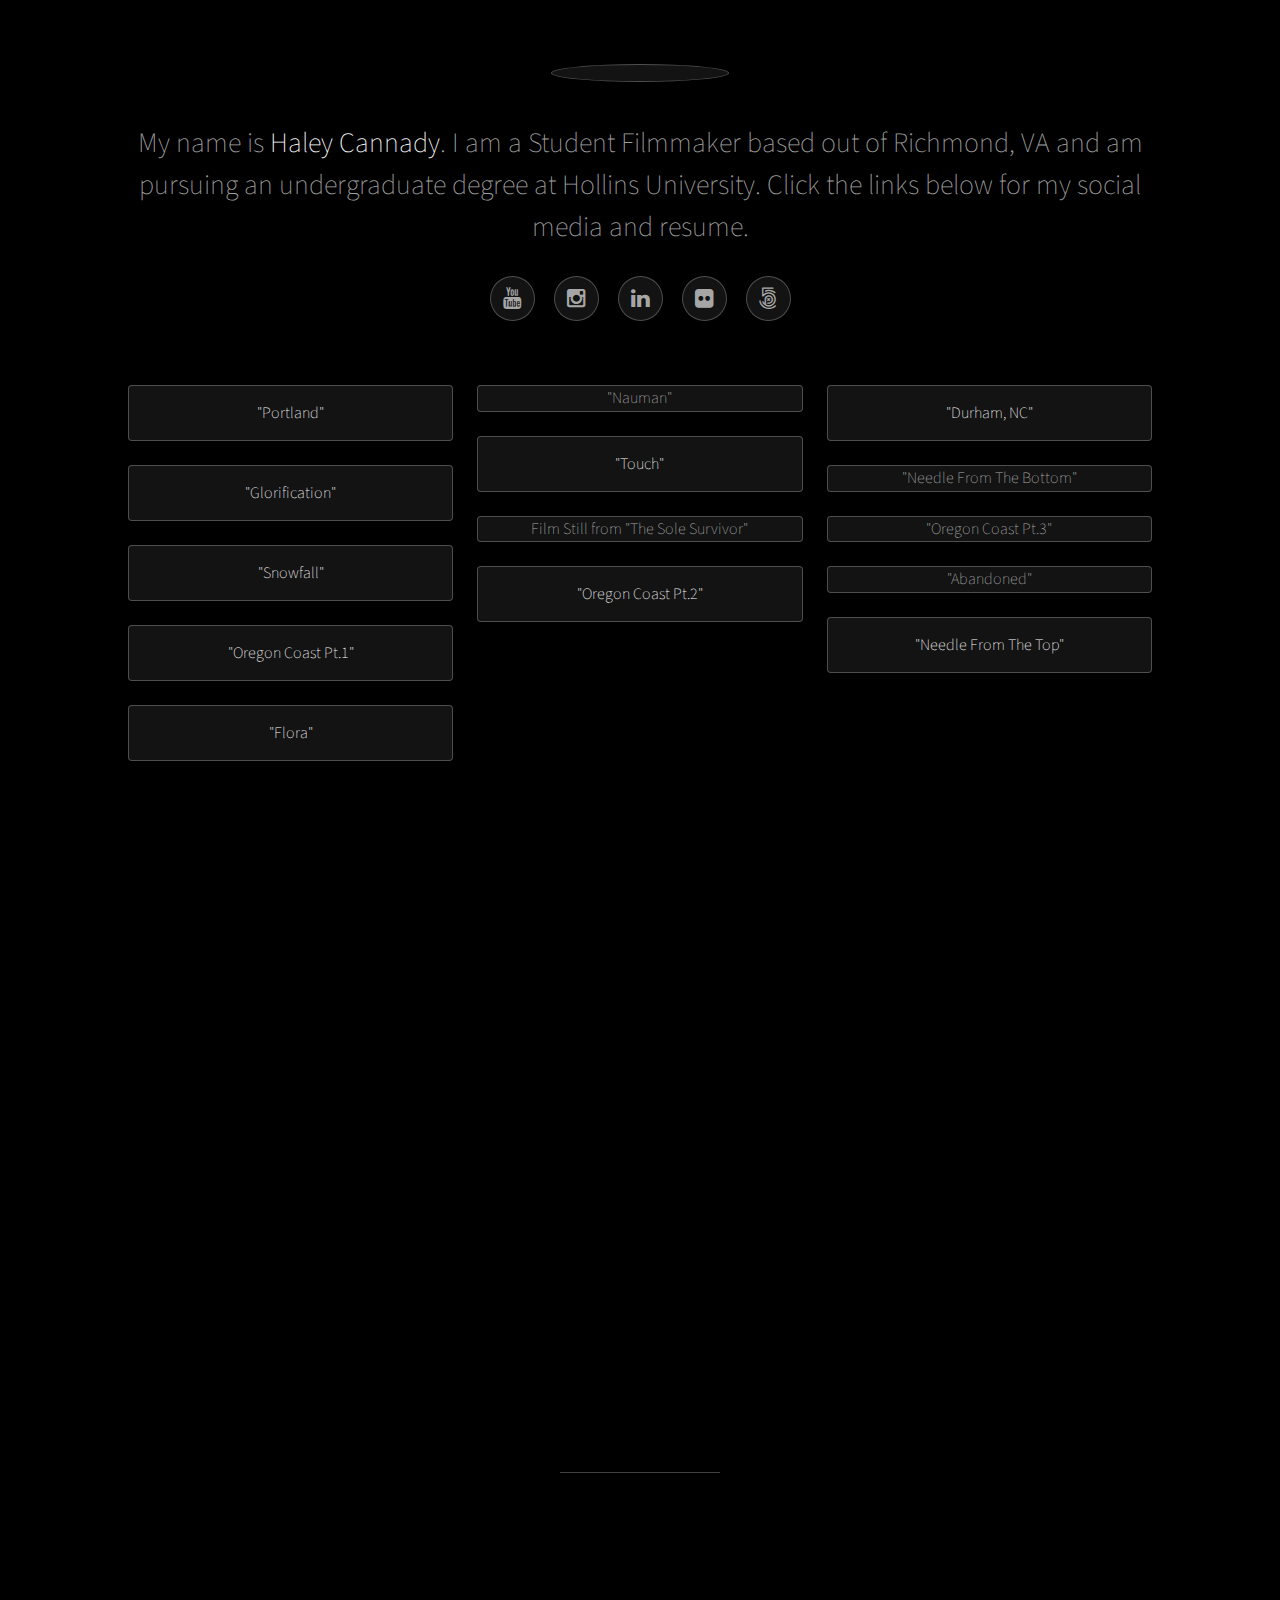
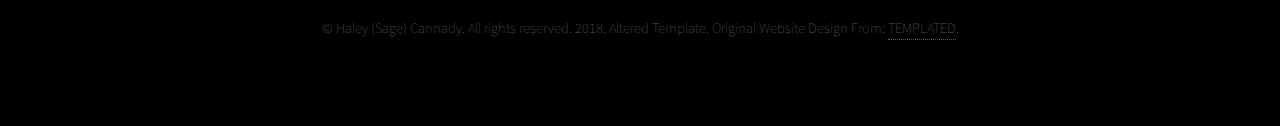
==== commit ef374a21: "Update index.html" ====
--- a/index.html
+++ b/index.html
@@ -140,7 +140,7 @@
 				<!-- Footer -->
 					<footer id="footer">
 							   <header id="header">
-									      <h4> "Testimonial Quote." - <i>Testimonial Person</i> <br/></h4>
+									      <h4> <i></i> <br/></h4>
 						<p>&copy; Haley (Sage) Cannady. All rights reserved. 2018. Altered Template. Original Website Design From: <a href="http://templated.co">TEMPLATED</a>.</p>
 					</footer>
 
